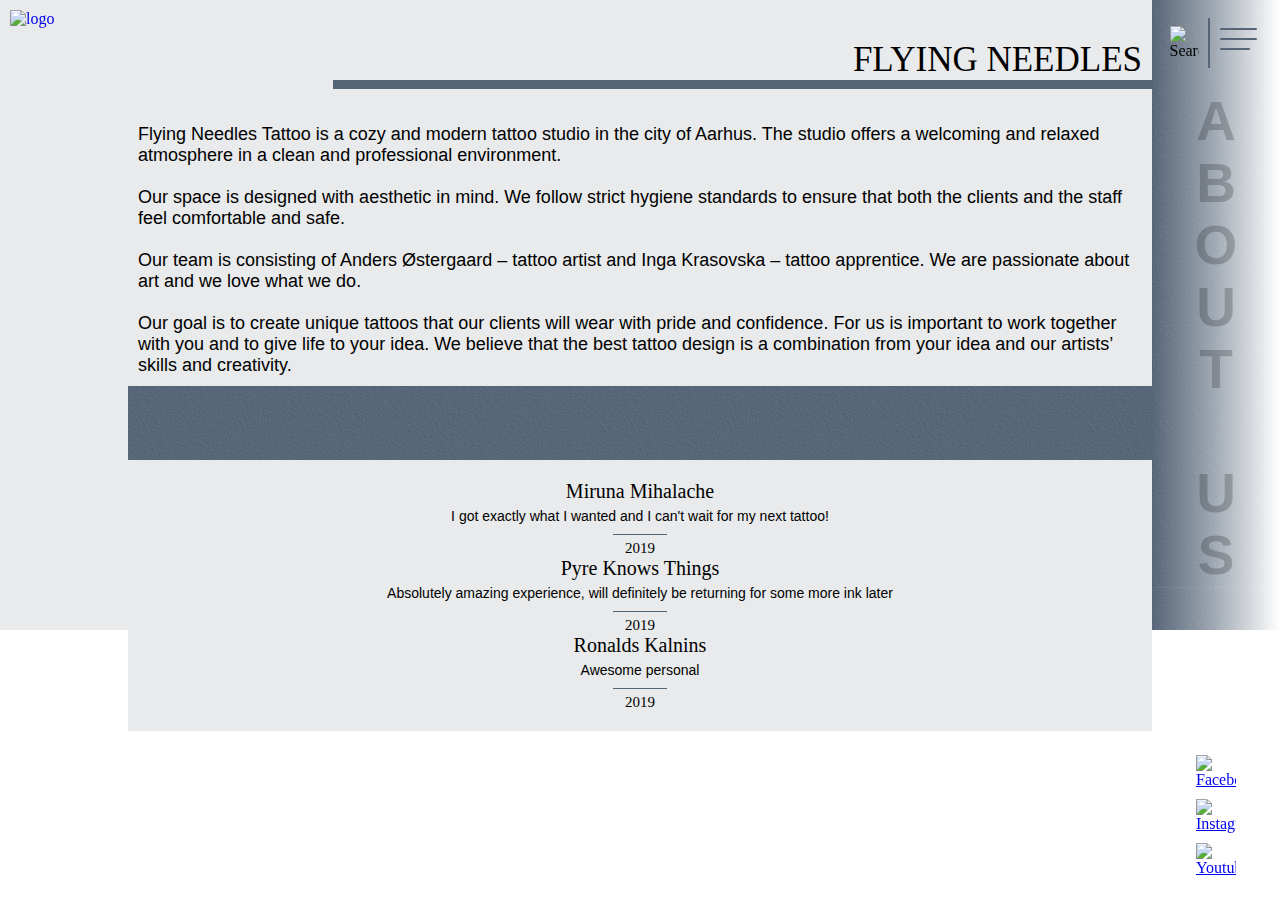
==== subpages/aboutus.html @ 51f78c8b "hover effect for the menu added" ====
<!DOCTYPE html>
<html lang="en">

<head>
    <meta charset="utf-8">
    <title>Flying Needles Tattoo - tattoo salon in Aarhus</title>
    <meta name="description" content="WRITE A UNIQUE CONTENT DESCRIPTION">
    <meta name="viewport" content="width=device-width, initial-scale=1.0">
    <meta name="robots" content="noindex" />
    <link rel="stylesheet" href="https://use.typekit.net/lhq4rzb.css">
    <link rel="stylesheet" href="https://cdnjs.cloudflare.com/ajax/libs/font-awesome/4.7.0/css/font-awesome.min.css">
    <link rel="stylesheet" href="../css/basic.css">
    <link rel="stylesheet" href="../css/aboutus.css">
    <link rel="stylesheet" type="text/css" href="//cdn.jsdelivr.net/npm/slick-carousel@1.8.1/slick/slick.css" />
    <script type="text/javascript" src="//code.jquery.com/jquery-migrate-1.2.1.min.js"></script>
    <script type="text/javascript" src="//code.jquery.com/jquery-1.11.0.min.js"></script>
    <script type="text/javascript" src="../js/slick.min.js"></script>
    <script type="text/javascript" src="../js/js.js"></script>
</head>

<body>

    <header class="header">
        <div class="logo_div"><a href="../index.html"><img src="../images/logoSub-09.png" alt="logo" class=logo_sub></a></div>
        <div class="navigation_bar">

                    <div class="search-box">
                <input class="textbox" type="text" name="search" />
                <img src="../images/search-09.png" alt="SearchIcon" class="search_icon" />
            </div>





            <nav>
                <div id="menu">
                    <input type="checkbox" id="openMenu">
                    <span></span>
                    <span></span>
                    <span class="third_span"></span>
                    <ul id="navmenu">
                        <button type="button" id="menuClose">&#x2715;</button>
                        <li><a href="../subpages/aboutus.html" class="navlink1">ABOUT US</a></li>
                        <li><a href="../subpages/artists.html" class="navlink2">ARTISTS</a></li>
                        <li><a href="../subpages/procedures.html" class="navlink3">PROCEDURES</a></li>
                        <li><a href="../subpages/prices.html" class="navlink4">PRICES/BOOK</a></li>
                        <li><a href="../subpages/merchandise.html" class="navlink5">MERCHANDISE</a></li>
                        <li><a href="../subpages/contact.html" class="navlink6">CONTACTS</a></li>
                    </ul>
                </div>
            </nav>
        </div>
    </header>

    <main>
       <div class="main_content">






        <section class="about_us">
            <h1 class="aboutus_header">FLYING NEEDLES</h1>
            <p class="aboutus_text">Flying Needles Tattoo is a cozy and modern tattoo studio in the city of Aarhus. The studio offers a welcoming and relaxed atmosphere in a clean and professional environment.<br><br> Our space is designed with aesthetic in mind. We follow strict hygiene standards to ensure that both the clients and the staff feel comfortable and safe. <br><br>

                Our team is consisting of Anders Østergaard – tattoo artist and Inga Krasovska – tattoo apprentice. We are passionate about art and we love what we do. <br><br>Our goal is to create unique tattoos that our clients will wear with pride and confidence. For us is important to work together with you and to give life to your idea. We believe that the best tattoo design is a combination from your idea and our artists’ skills and creativity.</p>
        </section>

        <div class="gallery_section">
            <div class="gallery">
                <img src="../images/Aboutus/front-shop-square.png" alt="" class="image">
                <img src="../images/Aboutus/anders.png" alt="" class="image">
                <img src="../images/Aboutus/desk.png" alt="" class="image">
                <img src="../images/Aboutus/inside2.png" alt="" class="image">
                <img src="../images/Aboutus/guns.png" alt="" class="image">
                <img src="../images/Aboutus/inside.png" alt="" class="image">
                <img src="../images/Aboutus/frame.png" alt="" class="image">
                <img src="../images/Aboutus/inside3.png" alt="" class="image">
                <img src="../images/Aboutus/intern.png" alt="" class="image">
                <img src="../images/Aboutus/items.png" alt="" class="image">
                <img src="../images/Aboutus/poster.png" alt="" class="image">
                <img src="../images/Aboutus/prepare.png" alt="" class="image">
                <img src="../images/Aboutus/proced.png" alt="" class="image">
                <img src="../images/Aboutus/reflect.png" alt="" class="image">
                <img src="../images/Aboutus/wall.png" alt="" class="image">
            </div>
        </div>

        <section class="feedback_section">
            <div class="feedback_container">
                <div>
                    <h1 class="feedback_header">Miruna Mihalache</h1>
                    <p class="feedback">I got exactly what I wanted and I can't wait for my next tattoo!</p>
                    <p1 class="feedback_date">2019</p1>
                </div>
                <div>
                    <h1 class="feedback_header">Pyre Knows Things</h1>
                    <p class="feedback">Absolutely amazing experience, will definitely be returning for some more ink later</p>
                    <p1 class="feedback_date">2019</p1>
                </div>
                <div>
                    <h1 class="feedback_header">Ronalds Kalnins</h1>
                    <p class="feedback">Awesome personal</p>
                    <p1 class="feedback_date">2019</p1>
                </div>
            </div>
        </section>


</div>





<div class="side_footer">

           <h class="breadcrumb">ABOUT US</h>
           <div class="SoMe_div_side">
            <a href="https://www.facebook.com/Flyingneedlestattoo/?fref=tsl"><img src="../images/facebook.png" alt="FacebookIcon" class=SoMe_side></a>
            <a href="https://www.instagram.com/aa_tattoo_flyingneedles_/"><img src="../images/instagram.png" alt="InstagramIcon" class=SoMe_side></a>
            <a href="https://www.youtube.com/channel/UCERSeRJLZCGp3_uAN7riaSg"><img src="../images/youtube.png" alt="YoutubeIcon" class=SoMe_side></a>
        </div>
        </div>

    </main>



    <footer class="footer">
        <div class="SoMe_div">
            <a href="https://www.facebook.com/Flyingneedlestattoo/?fref=tsl"><img src="../images/facebook.png" alt="FacebookIcon" class=SoMe></a>
            <a href="https://www.instagram.com/aa_tattoo_flyingneedles_/"><img src="../images/instagram.png" alt="InstagramIcon" class=SoMe></a>
            <a href="https://www.youtube.com/channel/UCERSeRJLZCGp3_uAN7riaSg"><img src="../images/youtube.png" alt="YoutubeIcon" class=SoMe></a>
        </div>

    </footer>



</body>



</html>
---- css/basic.css ----
*,
*:after,
*:before {
    margin: 0;
    padding: 0;
    border: 0;
    box-sizing: border-box;
}

body {
    width: 100%;
    background-image: url(../images/background-regular.png);
    background-size: contain;
    overflow: scroll;
}

.header {
    display: flex;
    flex-direction: row;
    align-items: center;
    justify-content: space-between;
    height: 40%;
    background-color: #E8EAEB;
}

.logo_sub {
    width: 45%;
    padding: 10px;
}

.navigation_bar {
    display: flex;
    flex-direction: row;
    align-items: center;
}

.search_icon {
    width: 44px;
    border-right: 2px solid #556476;
    padding: 8px 10px;
}

.search-box {
     width: 44px;
     display: flex;
     justify-content: flex-end;
     cursor: pointer;

 }


 .textbox {
     width: 0px;
     padding: 0;
     transition: 0.6s;
 }


 .search-box:hover > .textbox,
 .textbox:focus {
     width: 180px;
     padding-left: 10px;
     border: 1px solid #556476;
     background-color: #E8EAEB;
 }




/* this is the burger menu */

#menu input {
    display: block;
    width: 40px;
    height: 32px;
    position: absolute;
    cursor: pointer;
    opacity: 0;
    z-index: 1;
}

#menu span {
    display: block;
    width: 33px;
    height: 2px;
    margin-top: 5px;
    margin-bottom: 5px;
    margin-right: 10px;
    margin-left: 10px;
    position: relative;
    background: #556476;
    border-radius: 3px;
    z-index: 1;
    transform-origin: 4px 0px;
    transition: transform 0.5s cubic-bezier(0.77, 0.2, 0.05, 1.0),
        background 0.5s cubic-bezier(0.77, 0.2, 0.05, 1.0),
        opacity 0.55s ease;
}


#menu span:nth-last-child(2) {
    width: 45%;
}


#menuClose {
    background-color: transparent;
    color: #E8EAEB;
    font-size: 7vw;
    position: absolute;
    top: 10px;
    right: 20px;
    cursor: pointer;
}

#navmenu {
    position: absolute;
    position: fixed;
    z-index: 3000;
    top: 0;
    left: 0;
    width: 100%;
    height: 100%;
    background-image: url(../images/background-regular.png);
    text-align: center;
    overflow: scroll;
    display: flex;
    flex-direction: column;
    align-items: center;
    justify-content: center;
}

li {
    list-style: none;
}

.navlink1 {
    font-family: azo-sans-web, sans-serif;
    font-style: normal;
    font-weight: 900;
    color: transparent;
    -webkit-text-stroke-width: 1px;
    -webkit-text-stroke-color: white;
    font-size: 13vw;
    text-decoration: none;

}

.navlink2 {
    font-family: azo-sans-web, sans-serif;
    font-style: normal;
    font-weight: 900;
    color: white;
    font-size: 16vw;
    text-decoration: none;
    line-height: 1;
}

.navlink3 {
    font-family: azo-sans-web, sans-serif;
    font-style: normal;
    font-weight: 900;
    color: white;
    font-size: 10.3vw;
    text-decoration: none;
    line-height: 1.7;
}

.navlink4 {
    font-family: azo-sans-web, sans-serif;
    font-style: normal;
    font-weight: 900;
    color: white;
    font-size: 10vw;
    text-decoration: none;
    line-height: 1.2;
}

.navlink5 {
    font-family: azo-sans-web, sans-serif;
    font-style: normal;
    font-weight: 900;
    color: transparent;
    -webkit-text-stroke-width: 1.3px;
    -webkit-text-stroke-color: white;
    font-size: 9.2vw;
    text-decoration: none;
    background-image: url(../images/menuOpacity-01.png);
    padding: 0 4px;
    line-height: 1.7;
}

.navlink6 {
    font-family: azo-sans-web, sans-serif;
    font-style: normal;
    font-weight: 900;
    color: white;
    font-size: 12.5vw;
    text-decoration: none;
    line-height: 1.3;
}

/* footer */

.footer {
    background: linear-gradient(0deg, rgba(255, 255, 255, 0.926781631097561) 0%, rgba(255, 255, 255, 0) 72%);
    height: 120px;
    width: 100%;
}

.SoMe_div {
    height: 120px;
    display: flex;
    flex-direction: row;
    align-items: center;
    justify-content: center;
}

.SoMe {
    width: 55px;
    margin: 7px;
}

.side_footer {
    display: none;
}







/* meadia querries for basic css */


@media only screen and (min-width: 768px) {


    main {
        background-color: #E8EAEB;
    }

    .logo_sub {
    width: 10%;
        position: fixed;
    }

    .logo_div {
        width: 90%;
        position: relative;
        top: 0;
        left: 0;
    }



    .navigation_bar {
        width: 10%;
        position: relative;
        position: fixed;
        right: 0;
        top: 0;
        bottom: 0;
        background: linear-gradient(270deg, rgba(255,255,255,1) 0%, rgba(255,255,255,0.4237328506097561) 53%, rgba(255,255,255,0) 100%);
        height: 100%;
        align-items: flex-start;
        justify-content: center;
    }

    .search_icon {
    width: 5vw;
        max-width: 50px;
        padding-right: 0.7vw;
        margin-top: 18px;
        padding:
}

    .textbox {
        margin-top: 18px;

     background-color: #556476;
    }


    .search-box:hover > .textbox,
 .textbox:focus {
     background-color: #2D2D2D;
     opacity: 0.5;
     height: 44px;
     position: relative;
     z-index: 100;
 }


    #menu {
        margin-top: 28px;

    }


    #menu span {
    width: 37px;
    height: 2px;
        margin-bottom: 8px;
        color: #E8EAEB;
}

    #menu span:nth-last-child(2) {
    width: 30px;
}


    #menu input {
        display: block;
        width: 85px;
        height: 32px;
        position: absolute;
        cursor: pointer;
        opacity: 0;
        z-index: 1;

    }


    /* making a side footer and breadcrumb */

    .footer {
        display: none;
    }

    .side_footer {
        width: 10%;
        display: flex;
        flex-direction: column;
        justify-content: center;
        align-items: center;
        background-image: url(../images/back_breadcrumb-01.png);
         background-size: contain;
    }



    main {
        display: flex;
        flex-direction: row;
        justify-content: space-between;


    }


    .main_content {

width: 80%;
        margin-left: 10%;
        background-image: url(../images/background-regularWeb.png);
        background-size: contain;
        background-repeat: repeat;
    }

    .breadcrumb {
        position: fixed;
        top: 10%;
        writing-mode: vertical-rl;
        text-orientation: mixed;
        writing-mode: vertical-rl;
        text-orientation: upright;
        font-family: azo-sans-web, sans-serif;
        font-style: normal;
        font-weight: 900;
        font-size: 4.5vw;
        opacity: 0.2;
    }

    .SoMe_div_side {
        position: fixed;
        bottom: 2%;
        display: flex;
        align-items: center;
        justify-content: center;
        flex-direction: column;
    }

    .SoMe_side {
        width: 6vw;
        max-width: 50px;
        padding: 5px;
    }


    /* media queries for burger menu */

    .navlink1 {
    font-size: 6vw;
        line-height: 1.2;


}

.navlink2 {
    font-size: 7.5vw;

}

.navlink3 {
    font-size: 4.8vw;
    line-height: 1.2;
}

.navlink4 {
    font-size: 4.6vw;
}

.navlink5 {
    -webkit-text-stroke-width:1.6px;
    font-size: 4.35vw;

}

.navlink6 {
    font-size: 5.9vw;
    line-height: 1.2;
}

    #menuClose {
    font-size: 4vw;
}




}


/* media querries just for SoMe Icons to be responsive flex-box */

@media only screen and (min-width: 1400px) {
    .SoMe_div_side {
        flex-direction: row;
    }
}
---- css/aboutus.css ----
.search-box {
       width: 44px;
        display: flex;
        justify-content: flex-end;
        cursor: pointer;

    }


    .textbox {
        width: 0px;
        padding: 0;
        transition: 0.6s;
        background-color: transparent;


    }


    .search-box:hover > .textbox,
    .textbox:focus {
        width: 180px;
        padding-left: 10px;
         border: 1px solid #556476;
    }



.about_us {
    margin: 0;
    background-color: #E8EAEB;
}

.aboutus_header {
    font-family: ff-meta-correspondence-web-p,ans-serif;
    font-weight: 400;
    font-style: normal;
    font-size: 35px;
    text-align: end;
    padding: 40px 10px 0;
    margin-left: 20%;
    margin-bottom: 25px;
    border-bottom: 9px solid #556476;

}

.aboutus_text {
    padding: 10px;
    font-family: azo-sans-web, sans-serif;
    font-style: normal;
    font-weight: 400;
    font-size: 18px;
}


/*this is the photo gallery */

.gallery_section {
    margin: auto;
}

.gallery {
    width: 85%;
    margin: 28px auto;
}

.image {
    width: 200px;
}

/* arrows */

.slick-prev {
    position: absolute;
    top: 35%;
    left: -7%;
}

.slick-next {
    position: absolute;
    top: 35%;
    right: -7%;
}

.slick-prev,
.slick-next {
    width: 20px;
    height: 40px;
    cursor: pointer;
    outline: none;
    background: transparent;
}


.slick-prev:before,
.slick-next:before {
    font-family: 'lato light';
    font-size: 60px;
    line-height: ;
    color: white;
}

.slick-prev:before {
    content: '‹';
}


.slick-next:before {
    content: '›';
}


/* feedback section starts */

.feedback_section {
    background-color: #E8EAEB;
    height: 170px;
}

.feedback_container {
    text-align: center;
    padding: 20px 10px;
    background-color: #E8EAEB;
}

.feedback_header {
    font-family: ff-meta-correspondence-web-p,ans-serif;
    font-weight: 400;
    font-style: normal;
    font-size: 20px;
    padding-bottom: 5px;
}

.feedback {
    font-family: azo-sans-web, sans-serif;
    font-style: normal;
    font-weight: 400;
    font-size: 14px;
    padding-bottom: 15px;
}

.feedback_date {
    font-family: ff-meta-correspondence-web-p,ans-serif;
    font-weight: 400;
    font-style: normal;
    font-size: 15px;
    border-top: solid 1px #556476;
    padding: 5px 12px 0 12px;
}


/* Dots */

.slick-dotted.slick-slider {
    padding-bottom: 5px;
}

.slick-dots {
    width: 100%;
    margin: 15px auto 0;
    list-style: none;
    text-align: center;
}

.slick-dots li {
    position: relative;
    display: inline-block;
    width: 30px;
    height: 20px;
    margin: 0 5px;
    padding: 0;
    cursor: pointer;
}

.slick-dots li button {
    line-height: 0;
    display: block;
    width: 20px;
    height: 20px;
    padding: 22px;
    cursor: pointer;
    color: transparent;
    border: 0;
    outline: none;
    background: transparent;
}

.slick-dots li button:before {
    font-family: 'slick';
    font-size: 50px;
    line-height: 20px;
    position: absolute;
    top: 0;
    left: 0;
    width: 20px;
    height: 20px;
    content: '•';
    text-align: center;
    color: #556476;
    opacity: 0.70;
}

.slick-dots li.slick-active button:before {
    color: #556476;
    font-size: 70px;
    opacity: 1;
}

.breadcrumb {
    font-size: 55px;
}
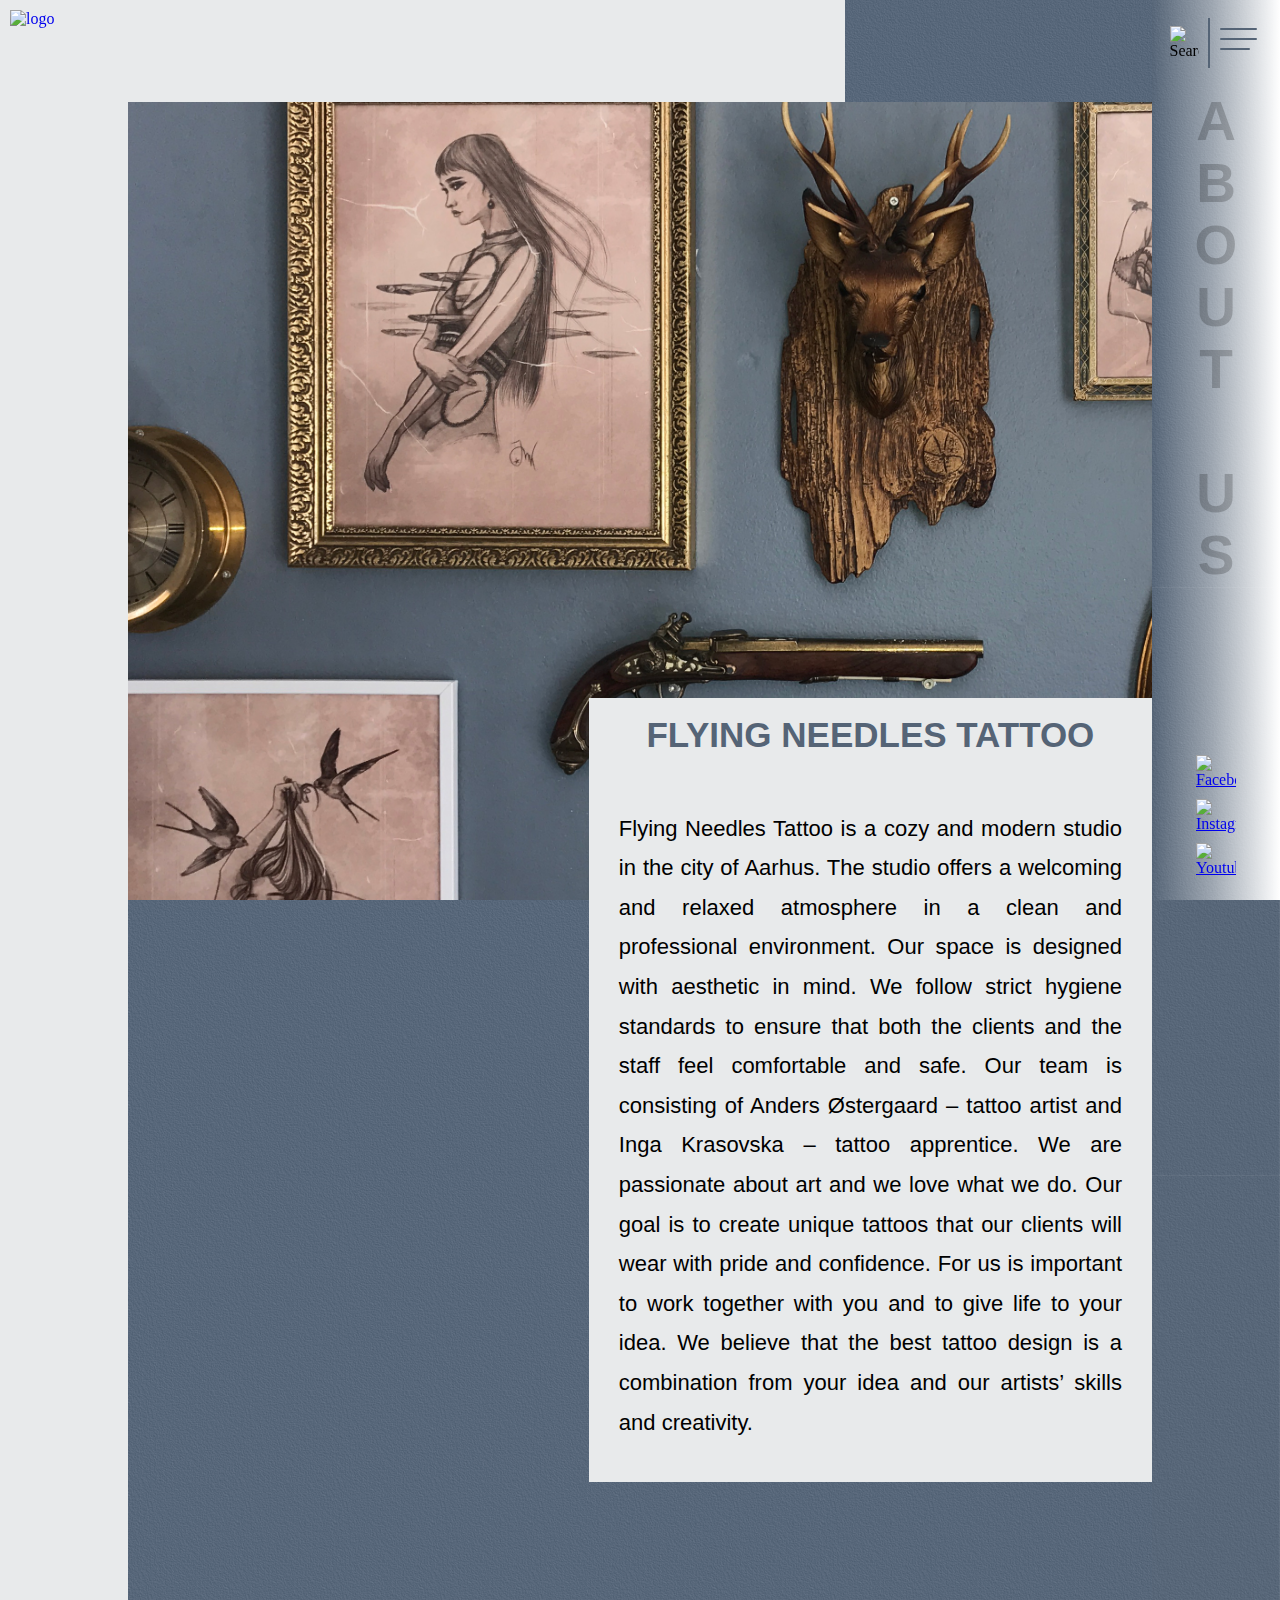
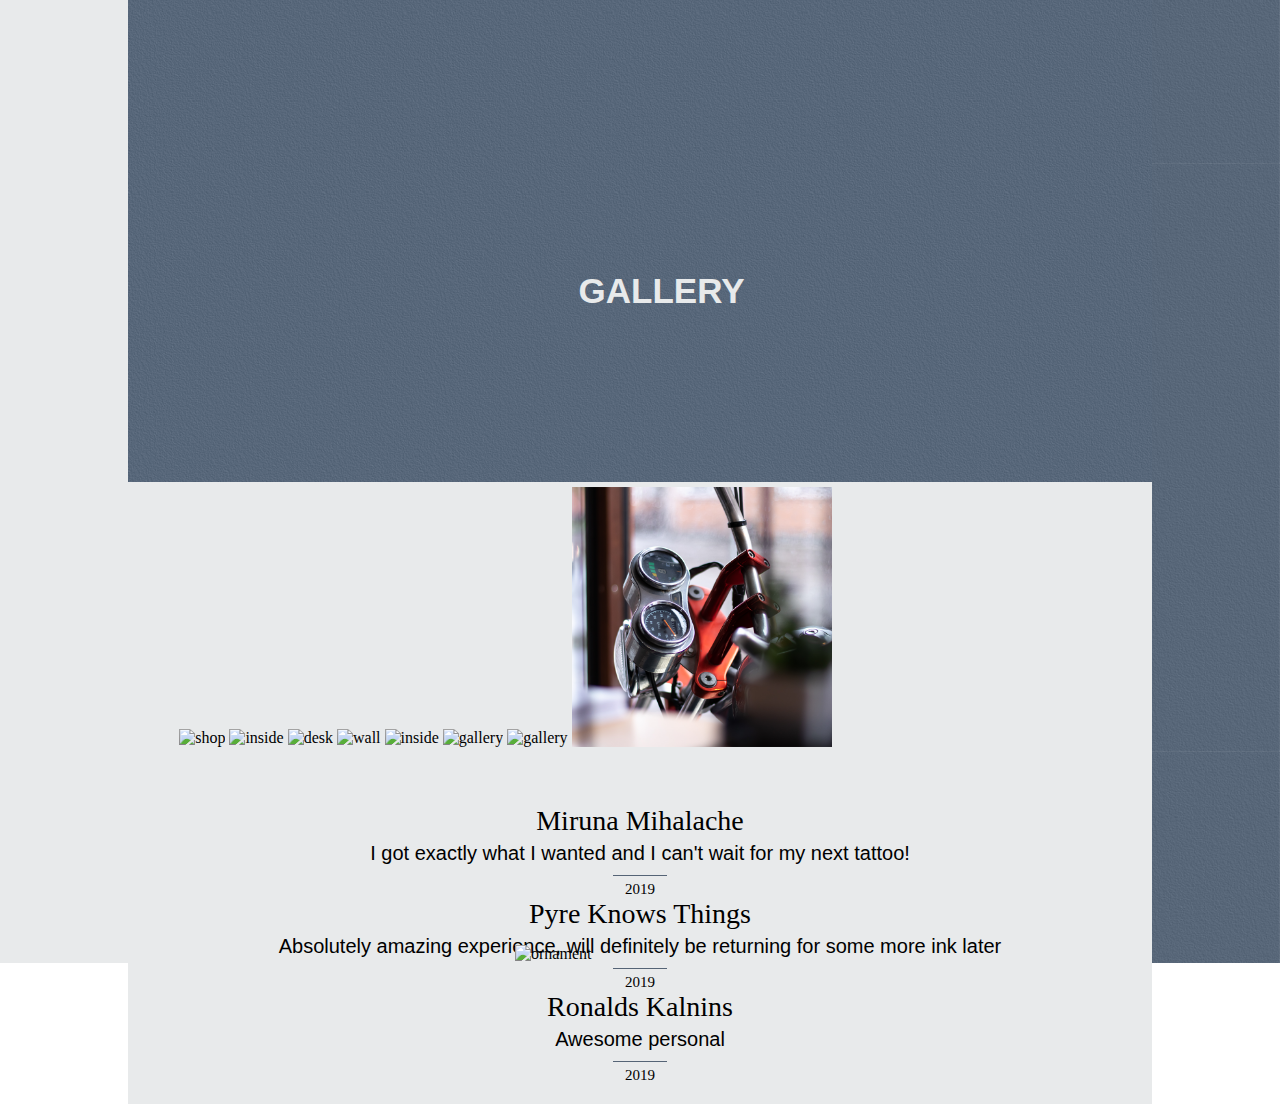
==== commit 0a36dbd4: "about us desktop-done" ====
--- a/subpages/aboutus.html
+++ b/subpages/aboutus.html
@@ -24,7 +24,7 @@
         <div class="logo_div"><a href="../index.html"><img src="../images/logoSub-09.png" alt="logo" class=logo_sub></a></div>
         <div class="navigation_bar">
 
-                    <div class="search-box">
+            <div class="search-box">
                 <input class="textbox" type="text" name="search" />
                 <img src="../images/search-09.png" alt="SearchIcon" class="search_icon" />
             </div>
@@ -42,8 +42,8 @@
                     <ul id="navmenu">
                         <button type="button" id="menuClose">&#x2715;</button>
                         <li><a href="../subpages/aboutus.html" class="navlink1">ABOUT US</a></li>
-                        <li><a href="../subpages/artists.html" class="navlink2">ARTISTS</a></li>
-                        <li><a href="../subpages/procedures.html" class="navlink3">PROCEDURES</a></li>
+                        <li id="subLink"><a href="#" class="navlink2">ARTISTS</a><a href="../subpages/artists.html#anders_section" id="linkAnders">ANDERS</a><a href="../subpages/artists.html#inga_section" id="linkInga">INGA</a></li>
+                        <li id="subLink2"><a href="#" class="navlink3">PROCEDURES</a><a href="../subpages/procedures.html#prepare_section" id="linkPrepare">HOW TO PREPARE</a><a href="../subpages/procedures.html#hygiene_section" id="linkHygiene">HYGIENE</a><a href="../subpages/procedures.html#aftercare_section" id="linkAftercare">AFTERCARE</a><a href="../subpages/procedures.html#products_section" id="linkProducts">PRODUCTS WE USE</a></li>
                         <li><a href="../subpages/prices.html" class="navlink4">PRICES/BOOK</a></li>
                         <li><a href="../subpages/merchandise.html" class="navlink5">MERCHANDISE</a></li>
                         <li><a href="../subpages/contact.html" class="navlink6">CONTACTS</a></li>
@@ -54,75 +54,147 @@
     </header>
 
     <main>
-       <div class="main_content">
-
-
-
-
-
-
-        <section class="about_us">
-            <h1 class="aboutus_header">FLYING NEEDLES</h1>
-            <p class="aboutus_text">Flying Needles Tattoo is a cozy and modern tattoo studio in the city of Aarhus. The studio offers a welcoming and relaxed atmosphere in a clean and professional environment.<br><br> Our space is designed with aesthetic in mind. We follow strict hygiene standards to ensure that both the clients and the staff feel comfortable and safe. <br><br>
-
-                Our team is consisting of Anders Østergaard – tattoo artist and Inga Krasovska – tattoo apprentice. We are passionate about art and we love what we do. <br><br>Our goal is to create unique tattoos that our clients will wear with pride and confidence. For us is important to work together with you and to give life to your idea. We believe that the best tattoo design is a combination from your idea and our artists’ skills and creativity.</p>
-        </section>
-
-        <div class="gallery_section">
-            <div class="gallery">
-                <img src="../images/Aboutus/front-shop-square.png" alt="" class="image">
-                <img src="../images/Aboutus/anders.png" alt="" class="image">
-                <img src="../images/Aboutus/desk.png" alt="" class="image">
-                <img src="../images/Aboutus/inside2.png" alt="" class="image">
-                <img src="../images/Aboutus/guns.png" alt="" class="image">
-                <img src="../images/Aboutus/inside.png" alt="" class="image">
-                <img src="../images/Aboutus/frame.png" alt="" class="image">
-                <img src="../images/Aboutus/inside3.png" alt="" class="image">
-                <img src="../images/Aboutus/intern.png" alt="" class="image">
-                <img src="../images/Aboutus/items.png" alt="" class="image">
-                <img src="../images/Aboutus/poster.png" alt="" class="image">
-                <img src="../images/Aboutus/prepare.png" alt="" class="image">
-                <img src="../images/Aboutus/proced.png" alt="" class="image">
-                <img src="../images/Aboutus/reflect.png" alt="" class="image">
-                <img src="../images/Aboutus/wall.png" alt="" class="image">
-            </div>
-        </div>
-
-        <section class="feedback_section">
-            <div class="feedback_container">
-                <div>
-                    <h1 class="feedback_header">Miruna Mihalache</h1>
-                    <p class="feedback">I got exactly what I wanted and I can't wait for my next tattoo!</p>
-                    <p1 class="feedback_date">2019</p1>
-                </div>
-                <div>
-                    <h1 class="feedback_header">Pyre Knows Things</h1>
-                    <p class="feedback">Absolutely amazing experience, will definitely be returning for some more ink later</p>
-                    <p1 class="feedback_date">2019</p1>
-                </div>
-                <div>
-                    <h1 class="feedback_header">Ronalds Kalnins</h1>
-                    <p class="feedback">Awesome personal</p>
-                    <p1 class="feedback_date">2019</p1>
-                </div>
-            </div>
-        </section>
-
-
-</div>
-
-
-
-
-
-<div class="side_footer">
-
-           <h class="breadcrumb">ABOUT US</h>
-           <div class="SoMe_div_side">
-            <a href="https://www.facebook.com/Flyingneedlestattoo/?fref=tsl"><img src="../images/facebook.png" alt="FacebookIcon" class=SoMe_side></a>
-            <a href="https://www.instagram.com/aa_tattoo_flyingneedles_/"><img src="../images/instagram.png" alt="InstagramIcon" class=SoMe_side></a>
-            <a href="https://www.youtube.com/channel/UCERSeRJLZCGp3_uAN7riaSg"><img src="../images/youtube.png" alt="YoutubeIcon" class=SoMe_side></a>
-        </div>
+        <div class="main_content">
+
+
+            <section id="aboutus-desktop">
+                <div class="about_white_box"></div>
+                <div class="images-desktop photo1">
+
+
+                </div>
+
+                <section class="content1">
+
+                    <h1 class="parallax-header fnt-title">FLYING NEEDLES TATTOO</h1><br>
+                    <p class="parallax-header">Flying Needles Tattoo is a cozy and modern studio in the city of Aarhus. The studio offers a welcoming and relaxed atmosphere in a clean and professional environment. Our space is designed with aesthetic in mind. We follow strict hygiene standards to ensure that both the clients and the staff feel comfortable and safe. Our team is consisting of Anders Østergaard – tattoo artist and Inga Krasovska – tattoo apprentice. We are passionate about art and we love what we do. Our goal is to create unique tattoos that our clients will wear with pride and confidence. For us is important to work together with you and to give life to your idea. We believe that the best tattoo design is a combination from your idea and our artists’ skills and creativity.</p>
+
+                </section>
+
+                <div class="images-desktop photo2">
+
+                    <h1 class="galerry-title">GALLERY</h1>
+                </div>
+
+                <div class="container-all">
+                    <div class="image-container">
+                        <img src="../images/Aboutus/front-shop-square.png" class="gallery-about" alt="shop">
+                    </div>
+                    <div class="image-container">
+                        <img src="../images/Aboutus/inside.png" class="gallery-about" alt="inside">
+                    </div>
+                    <div class="image-container">
+                        <img src="../images/Aboutus/desk.png" class="gallery-about" alt="desk">
+                    </div>
+                    <div class="image-container">
+                        <img src="../images/Aboutus/wall.png" class="gallery-about" alt="wall">
+                    </div>
+                    <div class="image-container">
+                        <img src="../images/Aboutus/items.png" class="gallery-about" alt="inside">
+                    </div>
+                    <div class="image-container">
+                        <img src="../images/Aboutus/inside3.png" class="gallery-about" alt="gallery">
+                    </div>
+                    <div class="image-container">
+                        <img src="../images/Aboutus/inside2.png" class="gallery-about" alt="gallery">
+                    </div>
+                    <div class="image-container">
+                        <img src="../images/motor-square.png" class="gallery-about" alt="gallery">
+                    </div>
+                </div>
+            </section>
+
+            <div class="feedback-desktop">
+                <section class="feedback_section">
+                    <div class="feedback_container">
+                        <div>
+                            <h1 class="feedback_header">Miruna Mihalache</h1>
+                            <p class="feedback">I got exactly what I wanted and I can't wait for my next tattoo!</p>
+                            <p1 class="feedback_date">2019</p1>
+                        </div>
+                        <div>
+                            <h1 class="feedback_header">Pyre Knows Things</h1>
+                            <p class="feedback">Absolutely amazing experience, will definitely be returning for some more ink later</p>
+                            <p1 class="feedback_date">2019</p1>
+                        </div>
+                        <div>
+                            <h1 class="feedback_header">Ronalds Kalnins</h1>
+                            <p class="feedback">Awesome personal</p>
+                            <p1 class="feedback_date">2019</p1>
+                        </div>
+                    </div>
+                </section>
+                <div class="ornament-feedback">
+                    <img src="../images/ornament3.png" class="ornament3" alt="ornament">
+                </div>
+            </div>
+
+            <div class="aboutus-mobile">
+                <section class="about_us">
+                    <h1 class="aboutus_header">FLYING NEEDLES</h1>
+                    <p class="aboutus_text">Flying Needles Tattoo is a cozy and modern tattoo studio in the city of Aarhus. The studio offers a welcoming and relaxed atmosphere in a clean and professional environment.<br><br> Our space is designed with aesthetic in mind. We follow strict hygiene standards to ensure that both the clients and the staff feel comfortable and safe. <br><br>
+
+                        Our team is consisting of Anders Østergaard – tattoo artist and Inga Krasovska – tattoo apprentice. We are passionate about art and we love what we do. <br><br>Our goal is to create unique tattoos that our clients will wear with pride and confidence. For us is important to work together with you and to give life to your idea. We believe that the best tattoo design is a combination from your idea and our artists’ skills and creativity.</p>
+                </section>
+            </div>
+            <div class="gallery-mobile">
+                <div class="gallery_section">
+                    <div class="gallery">
+                        <img src="../images/Aboutus/front-shop-square.png" alt="" class="image">
+                        <img src="../images/Aboutus/anders.png" alt="" class="image">
+                        <img src="../images/Aboutus/desk.png" alt="" class="image">
+                        <img src="../images/Aboutus/inside2.png" alt="" class="image">
+                        <img src="../images/Aboutus/guns.png" alt="" class="image">
+                        <img src="../images/Aboutus/inside.png" alt="" class="image">
+                        <img src="../images/Aboutus/frame.png" alt="" class="image">
+                        <img src="../images/Aboutus/inside3.png" alt="" class="image">
+                        <img src="../images/Aboutus/intern.png" alt="" class="image">
+                        <img src="../images/Aboutus/items.png" alt="" class="image">
+                        <img src="../images/Aboutus/poster.png" alt="" class="image">
+                        <img src="../images/Aboutus/prepare.png" alt="" class="image">
+                        <img src="../images/Aboutus/proced.png" alt="" class="image">
+                        <img src="../images/Aboutus/reflect.png" alt="" class="image">
+                        <img src="../images/Aboutus/wall.png" alt="" class="image">
+                    </div>
+                </div>
+            </div>
+
+            <div class="feedback-mobile">
+                <section class="feedback_section">
+                    <div class="feedback_container">
+                        <div>
+                            <h1 class="feedback_header">Miruna Mihalache</h1>
+                            <p class="feedback">I got exactly what I wanted and I can't wait for my next tattoo!</p>
+                            <p1 class="feedback_date">2019</p1>
+                        </div>
+                        <div>
+                            <h1 class="feedback_header">Pyre Knows Things</h1>
+                            <p class="feedback">Absolutely amazing experience, will definitely be returning for some more ink later</p>
+                            <p1 class="feedback_date">2019</p1>
+                        </div>
+                        <div>
+                            <h1 class="feedback_header">Ronalds Kalnins</h1>
+                            <p class="feedback">Awesome personal</p>
+                            <p1 class="feedback_date">2019</p1>
+                        </div>
+                    </div>
+                </section>
+            </div>
+        </div>
+
+
+
+
+
+
+        <div class="side_footer">
+
+            <h class="breadcrumb">ABOUT US</h>
+            <div class="SoMe_div_side">
+                <a href="https://www.facebook.com/Flyingneedlestattoo/?fref=tsl"><img src="../images/facebook.png" alt="FacebookIcon" class=SoMe_side></a>
+                <a href="https://www.instagram.com/aa_tattoo_flyingneedles_/"><img src="../images/instagram.png" alt="InstagramIcon" class=SoMe_side></a>
+                <a href="https://www.youtube.com/channel/UCERSeRJLZCGp3_uAN7riaSg"><img src="../images/youtube.png" alt="YoutubeIcon" class=SoMe_side></a>
+            </div>
         </div>
 
     </main>
@@ -140,8 +212,4 @@
 
 
 
-</body>
-
-
-
-</html>
+</body></html>
--- a/css/basic.css
+++ b/css/basic.css
@@ -5,6 +5,10 @@
     padding: 0;
     border: 0;
     box-sizing: border-box;
+}
+
+html {
+    scroll-behavior: smooth;
 }
 
 body {
@@ -135,6 +139,8 @@
 }
 
 .navlink1 {
+    display: block;
+    position: relative;
     font-family: azo-sans-web, sans-serif;
     font-style: normal;
     font-weight: 900;
@@ -146,6 +152,29 @@
 
 }
 
+.navlink1:before {
+  content: '';
+  display: block;
+  width: 0%;
+  height: 1px;
+  background: #fff;
+    position: absolute;
+    bottom: 50%;
+    left: -10%;
+    -webkit-transition: width 0.6s;
+    -moz-transition: width 0.6;
+    -o-transition: width 0.6;
+    transition: width 0.6;
+}
+
+.navlink1:Hover:before {
+    width: 120%;
+}
+
+.navlink1:hover {
+    opacity: 0.5;
+}
+
 .navlink2 {
     font-family: azo-sans-web, sans-serif;
     font-style: normal;
@@ -167,6 +196,8 @@
 }
 
 .navlink4 {
+    display: block;
+    position: relative;
     font-family: azo-sans-web, sans-serif;
     font-style: normal;
     font-weight: 900;
@@ -176,7 +207,33 @@
     line-height: 1.2;
 }
 
+.navlink4:before {
+  content: '';
+  display: block;
+  width: 0%;
+  height: 1px;
+  background: #fff;
+    position: absolute;
+    bottom: 50%;
+    left: -10%;
+    -webkit-transition: width 0.6s;
+    -moz-transition: width 0.6;
+    -o-transition: width 0.6;
+    transition: width 0.6;
+}
+
+.navlink4:Hover:before {
+    width: 120%;
+}
+
+.navlink4:hover {
+    opacity: 0.5;
+}
+
+
 .navlink5 {
+    display: block;
+    position: relative;
     font-family: azo-sans-web, sans-serif;
     font-style: normal;
     font-weight: 900;
@@ -190,7 +247,32 @@
     line-height: 1.7;
 }
 
+.navlink5:before {
+  content: '';
+  display: block;
+  width: 0%;
+  height: 1px;
+  background: #fff;
+    position: absolute;
+    bottom: 50%;
+    left: -10%;
+    -webkit-transition: width 0.6s;
+    -moz-transition: width 0.6;
+    -o-transition: width 0.6;
+    transition: width 0.6;
+}
+
+.navlink5:Hover:before {
+    width: 120%;
+}
+
+.navlink5:hover {
+    opacity: 0.5;
+}
+
 .navlink6 {
+    display: block;
+    position: relative;
     font-family: azo-sans-web, sans-serif;
     font-style: normal;
     font-weight: 900;
@@ -199,6 +281,257 @@
     text-decoration: none;
     line-height: 1.3;
 }
+
+.navlink6:before {
+  content: '';
+  display: block;
+  width: 0%;
+  height: 1px;
+  background: #fff;
+    position: absolute;
+    bottom: 50%;
+    left: -10%;
+    -webkit-transition: width 0.6s;
+    -moz-transition: width 0.6;
+    -o-transition: width 0.6;
+    transition: width 0.6;
+}
+
+.navlink6:Hover:before {
+    width: 120%;
+}
+
+.navlink6:hover {
+    opacity: 0.5;
+}
+
+
+
+
+
+#linkAnders {
+    display: inline-block;
+    font-family: ff-meta-correspondence-web-p,ans-serif;
+    font-weight: 400;
+    font-style: normal;
+    color: white;
+    font-size: 1.5vw;
+    text-decoration: none;
+    line-height: 5;
+    margin-right: 40px;
+    position: relative;
+}
+
+#linkAnders:before {
+  content: '';
+  display: block;
+  width: 0%;
+  height: 1px;
+  background: #fff;
+    position: absolute;
+    bottom: 50%;
+    left: -10%;
+    -webkit-transition: width 0.6s;
+    -moz-transition: width 0.6s;
+    -o-transition: width 0.6s;
+    transition: width 0.6s;
+}
+
+#linkAnders:Hover:before {
+    width: 120%;
+}
+
+#linkAnders:hover {
+    opacity: 0.8;
+}
+
+
+
+
+#linkInga {
+   display: inline-block;
+    position: relative;
+    font-family: ff-meta-correspondence-web-p,ans-serif;
+    font-weight: 400;
+    font-style: normal;
+    color: white;
+    font-size: 1.5vw;
+    text-decoration: none;
+    line-height: 5;
+   margin-left: 40px;
+}
+
+#linkInga:before {
+  content: '';
+  display: block;
+  width: 0%;
+  height: 1px;
+  background: #fff;
+    position: absolute;
+    bottom: 50%;
+    left: -10%;
+    -webkit-transition: width 0.6s;
+    -moz-transition: width 0.6;
+    -o-transition: width 0.6;
+    transition: width 0.6;
+}
+
+#linkInga:Hover:before {
+    width: 120%;
+}
+
+#linkInga:hover {
+    opacity: 0.8;
+}
+
+#linkPrepare {
+    display: inline-block;
+    position: relative;
+    font-family: ff-meta-correspondence-web-p,ans-serif;
+    font-weight: 400;
+    font-style: normal;
+    color: white;
+    font-size: 1.5vw;
+    text-decoration: none;
+    line-height: 3.9;
+}
+
+#linkPrepare:before {
+  content: '';
+  display: block;
+  width: 0%;
+  height: 1px;
+  background: #fff;
+    position: absolute;
+    bottom: 50%;
+    left: -10%;
+    -webkit-transition: width 0.6s;
+    -moz-transition: width 0.6;
+    -o-transition: width 0.6;
+    transition: width 0.6;
+}
+
+#linkPrepare:Hover:before {
+    width: 120%;
+}
+
+#linkPrepare:hover {
+    opacity: 0.8;
+}
+
+
+#linkHygiene {
+    display: inline-block;
+    position: relative;
+    font-family: ff-meta-correspondence-web-p,ans-serif;
+    font-weight: 400;
+    font-style: normal;
+    color: white;
+    font-size: 1.5vw;
+    text-decoration: none;
+    line-height: 3.9;
+    margin-left: 20px;
+}
+
+#linkHygiene:before {
+  content: '';
+  display: block;
+  width: 0%;
+  height: 1px;
+  background: #fff;
+    position: absolute;
+    bottom: 50%;
+    left: -10%;
+    -webkit-transition: width 0.6s;
+    -moz-transition: width 0.6;
+    -o-transition: width 0.6;
+    transition: width 0.6;
+}
+
+#linkHygiene:Hover:before {
+    width: 120%;
+}
+
+#linkHygiene:hover {
+    opacity: 0.8;
+}
+
+
+#linkAftercare {
+    display: inline-block;
+    position: relative;
+    font-family: ff-meta-correspondence-web-p,ans-serif;
+    font-weight: 400;
+    font-style: normal;
+    color: white;
+    font-size: 1.5vw;
+    text-decoration: none;
+    line-height: 3.9;
+    margin-left: 20px;
+}
+
+#linkAftercare:before {
+  content: '';
+  display: block;
+  width: 0%;
+  height: 1px;
+  background: #fff;
+    position: absolute;
+    bottom: 50%;
+    left: -10%;
+    -webkit-transition: width 0.6s;
+    -moz-transition: width 0.6;
+    -o-transition: width 0.6;
+    transition: width 0.6;
+}
+
+#linkAftercare:Hover:before {
+    width: 120%;
+}
+
+#linkAftercare:hover {
+    opacity: 0.8;
+}
+
+
+#linkProducts {
+    display: inline-block;
+    position: relative;
+    font-family: ff-meta-correspondence-web-p,ans-serif;
+    font-weight: 400;
+    font-style: normal;
+    color: white;
+    font-size: 1.5vw;
+    text-decoration: none;
+    line-height: 3.9;
+    margin-left: 20px;
+}
+
+#linkProducts:before {
+  content: '';
+  display: block;
+  width: 0%;
+  height: 1px;
+  background: #fff;
+    position: absolute;
+    bottom: 50%;
+    left: -10%;
+    -webkit-transition: width 0.6s;
+    -moz-transition: width 0.6;
+    -o-transition: width 0.6;
+    transition: width 0.6;
+}
+
+#linkProducts:Hover:before {
+    width: 120%;
+}
+
+#linkProducts:hover {
+    opacity: 0.8;
+}
+
+
+
 
 /* footer */
 
--- a/css/aboutus.css
+++ b/css/aboutus.css
@@ -1,5 +1,5 @@
     .search-box {
-       width: 44px;
+        width: 44px;
         display: flex;
         justify-content: flex-end;
         cursor: pointer;
@@ -21,191 +21,421 @@
     .textbox:focus {
         width: 180px;
         padding-left: 10px;
-         border: 1px solid #556476;
-    }
-
-
-
-.about_us {
-    margin: 0;
-    background-color: #E8EAEB;
-}
-
-.aboutus_header {
-    font-family: ff-meta-correspondence-web-p,ans-serif;
-    font-weight: 400;
-    font-style: normal;
-    font-size: 35px;
-    text-align: end;
-    padding: 40px 10px 0;
-    margin-left: 20%;
-    margin-bottom: 25px;
-    border-bottom: 9px solid #556476;
-
-}
-
-.aboutus_text {
-    padding: 10px;
-    font-family: azo-sans-web, sans-serif;
-    font-style: normal;
-    font-weight: 400;
-    font-size: 18px;
-}
-
-
-/*this is the photo gallery */
-
-.gallery_section {
-    margin: auto;
-}
-
-.gallery {
-    width: 85%;
-    margin: 28px auto;
-}
-
-.image {
-    width: 200px;
-}
-
-/* arrows */
-
-.slick-prev {
-    position: absolute;
-    top: 35%;
-    left: -7%;
-}
-
-.slick-next {
-    position: absolute;
-    top: 35%;
-    right: -7%;
-}
-
-.slick-prev,
-.slick-next {
-    width: 20px;
-    height: 40px;
-    cursor: pointer;
-    outline: none;
-    background: transparent;
-}
-
-
-.slick-prev:before,
-.slick-next:before {
-    font-family: 'lato light';
-    font-size: 60px;
-    line-height: ;
-    color: white;
-}
-
-.slick-prev:before {
-    content: '‹';
-}
-
-
-.slick-next:before {
-    content: '›';
-}
-
-
-/* feedback section starts */
-
-.feedback_section {
-    background-color: #E8EAEB;
-    height: 170px;
-}
-
-.feedback_container {
-    text-align: center;
-    padding: 20px 10px;
-    background-color: #E8EAEB;
-}
-
-.feedback_header {
-    font-family: ff-meta-correspondence-web-p,ans-serif;
-    font-weight: 400;
-    font-style: normal;
-    font-size: 20px;
-    padding-bottom: 5px;
-}
-
-.feedback {
-    font-family: azo-sans-web, sans-serif;
-    font-style: normal;
-    font-weight: 400;
-    font-size: 14px;
-    padding-bottom: 15px;
-}
-
-.feedback_date {
-    font-family: ff-meta-correspondence-web-p,ans-serif;
-    font-weight: 400;
-    font-style: normal;
-    font-size: 15px;
-    border-top: solid 1px #556476;
-    padding: 5px 12px 0 12px;
-}
-
-
-/* Dots */
-
-.slick-dotted.slick-slider {
-    padding-bottom: 5px;
-}
-
-.slick-dots {
-    width: 100%;
-    margin: 15px auto 0;
-    list-style: none;
-    text-align: center;
-}
-
-.slick-dots li {
-    position: relative;
-    display: inline-block;
-    width: 30px;
-    height: 20px;
-    margin: 0 5px;
-    padding: 0;
-    cursor: pointer;
-}
-
-.slick-dots li button {
-    line-height: 0;
-    display: block;
-    width: 20px;
-    height: 20px;
-    padding: 22px;
-    cursor: pointer;
-    color: transparent;
-    border: 0;
-    outline: none;
-    background: transparent;
-}
-
-.slick-dots li button:before {
-    font-family: 'slick';
-    font-size: 50px;
-    line-height: 20px;
-    position: absolute;
-    top: 0;
-    left: 0;
-    width: 20px;
-    height: 20px;
-    content: '•';
-    text-align: center;
-    color: #556476;
-    opacity: 0.70;
-}
-
-.slick-dots li.slick-active button:before {
-    color: #556476;
-    font-size: 70px;
-    opacity: 1;
-}
-
-.breadcrumb {
-    font-size: 55px;
-}
+        border: 1px solid #556476;
+    }
+
+
+
+    .about_us {
+        margin: 0;
+        background-color: #E8EAEB;
+    }
+
+    .aboutus_header {
+        font-family: ff-meta-correspondence-web-p, ans-serif;
+        font-weight: 400;
+        font-style: normal;
+        font-size: 35px;
+        text-align: end;
+        padding: 40px 10px 0;
+        margin-left: 20%;
+        margin-bottom: 25px;
+        border-bottom: 9px solid #556476;
+
+    }
+
+    .aboutus_text {
+        padding: 10px;
+        font-family: azo-sans-web, sans-serif;
+        font-style: normal;
+        font-weight: 400;
+        font-size: 18px;
+    }
+
+
+    /*this is the photo gallery */
+
+    .gallery_section {
+        margin: auto;
+    }
+
+    .gallery {
+        width: 85%;
+        margin: 28px auto;
+    }
+
+    .image {
+        width: 200px;
+    }
+
+    /* arrows */
+
+    .slick-prev {
+        position: absolute;
+        top: 35%;
+        left: -7%;
+    }
+
+    .slick-next {
+        position: absolute;
+        top: 35%;
+        right: -7%;
+    }
+
+    .slick-prev,
+    .slick-next {
+        width: 20px;
+        height: 40px;
+        cursor: pointer;
+        outline: none;
+        background: transparent;
+    }
+
+
+    .slick-prev:before,
+    .slick-next:before {
+        font-family: 'lato light';
+        font-size: 60px;
+        line-height: ;
+        color: white;
+    }
+
+    .slick-prev:before {
+        content: '‹';
+    }
+
+
+    .slick-next:before {
+        content: '›';
+    }
+
+
+    /* feedback section starts */
+
+    .feedback_section {
+        background-color: #E8EAEB;
+        height: 170px;
+    }
+
+    .feedback_container {
+        text-align: center;
+        padding: 20px 10px;
+        background-color: #E8EAEB;
+    }
+
+    .feedback_header {
+        font-family: ff-meta-correspondence-web-p, ans-serif;
+        font-weight: 400;
+        font-style: normal;
+        font-size: 20px;
+        padding-bottom: 5px;
+    }
+
+    .feedback {
+        font-family: azo-sans-web, sans-serif;
+        font-style: normal;
+        font-weight: 400;
+        font-size: 14px;
+        padding-bottom: 15px;
+    }
+
+    .feedback_date {
+        font-family: ff-meta-correspondence-web-p, ans-serif;
+        font-weight: 400;
+        font-style: normal;
+        font-size: 15px;
+        border-top: solid 1px #556476;
+        padding: 5px 12px 0 12px;
+    }
+
+
+    /* Dots */
+
+    .slick-dotted.slick-slider {
+        padding-bottom: 5px;
+    }
+
+    .slick-dots {
+        width: 100%;
+        margin: 15px auto 0;
+        list-style: none;
+        text-align: center;
+    }
+
+    .slick-dots li {
+        position: relative;
+        display: inline-block;
+        width: 30px;
+        height: 20px;
+        margin: 0 5px;
+        padding: 0;
+        cursor: pointer;
+    }
+
+    .slick-dots li button {
+        line-height: 0;
+        display: block;
+        width: 20px;
+        height: 20px;
+        padding: 22px;
+        cursor: pointer;
+        color: transparent;
+        border: 0;
+        outline: none;
+        background: transparent;
+    }
+
+    .slick-dots li button:before {
+        font-family: 'slick';
+        font-size: 50px;
+        line-height: 20px;
+        position: absolute;
+        top: 0;
+        left: 0;
+        width: 20px;
+        height: 20px;
+        content: '•';
+        text-align: center;
+        color: #556476;
+        opacity: 0.70;
+    }
+
+    .slick-dots li.slick-active button:before {
+        color: #556476;
+        font-size: 70px;
+        opacity: 1;
+    }
+
+    .breadcrumb {
+        font-size: 55px;
+    }
+
+    /*display none the mobile*/
+    .photo1 {
+        display: none;
+
+    }
+
+    .images-desktop {
+        display: none;
+    }
+
+    .content1 {
+        display: none;
+    }
+
+    .container-all {
+        display: none;
+    }
+
+    .feedback-desktop {
+        display: none;
+    }
+
+    @media only screen and (min-width: 768px) {
+
+        .aboutus-mobile {
+            display: none;
+        }
+
+        .gallery-mobile {
+            display: none;
+        }
+
+        .feedback-mobile {
+            display: none;
+        }
+
+        .photo1 {
+            display: block;
+        }
+
+
+        .about_white_box {
+            background-color: #E8EAEB;
+            width: 70%;
+            height: 8vw;
+        }
+
+
+        #aboutus-desktop {
+            display: block;
+            min-height: 100vh;
+            width: 100%;
+            transform-style: inherit;
+        }
+
+        /*background photos*/
+        .photo1 {
+            display: flex;
+            width: 100%;
+            background-image: url(../images/wall.jpg);
+            background-attachment: fixed;
+            background-size: cover;
+            min-height: 800px;
+
+        }
+
+        .photo2 {
+            display: flex;
+            width: 100%;
+            background-image: url(../images/anders_bnw.png);
+            background-attachment: fixed;
+            background-size: cover;
+            min-height: 600px;
+
+        }
+
+        .photo3 {
+            display: flex;
+            width: 100%;
+            background-image: url(../images/motor.jpg);
+            background-attachment: fixed;
+            background-size: cover;
+            min-height: 600px;
+
+        }
+
+
+        /*Parallax for the text*/
+        .parallax-header {
+            font-family: azo-sans-web, sans-serif;
+            font-style: normal;
+            font-weight: 400;
+            font-size: 22px;
+            padding: 5px 30px 20px 30px;
+            line-height: 1.8;
+
+
+        }
+
+        .fnt-title {
+            font-family: azo-sans-web, sans-serif;
+            font-style: normal;
+            font-weight: 900;
+            font-size: 35px;
+            text-align: center;
+            color: #556476;
+        }
+
+        .content1 {
+            display: block;
+            background: #E8EAEB;
+            position: relative;
+            z-index: 1;
+            float: right;
+            width: 55%;
+            padding-bottom: 20px;
+            text-align: justify;
+            margin-top: -20%;
+
+        }
+
+        /*Gallery*/
+        .image-container {
+            margin-top: 5px;
+            overflow: hidden;
+            position: relative;
+            display: inline-block;
+            height: fit-content;
+
+
+        }
+
+
+        .image-container:hover img {
+            transform: scale(1.2);
+            transition-duration: .3s;
+
+        }
+
+        .gallery-about {
+            width: 260px;
+            height: 260px;
+            overflow: hidden;
+            cursor: pointer;
+        }
+
+
+
+        .galerry-title {
+            font-family: azo-sans-web, sans-serif;
+            font-style: normal;
+            font-weight: 900;
+            font-size: 35px;
+            color: #E8EAEB;
+            padding-top: 38%;
+            padding-left: 44%;
+
+
+        }
+
+        /*the container that hold the gallery*/
+
+        .container-all {
+            display: block;
+            width: 100%;
+            height: auto;
+            background-color: #E8EAEB;
+            align-items: center;
+            padding-left: 5%;
+        }
+
+        /*styling the feedback section*/
+        .feedback-desktop {
+            display: block;
+        }
+
+        /* feedback section starts */
+
+        .feedback_section {
+            background-color: #E8EAEB;
+            height: 170px;
+            padding-top: 30px;
+            margin-bottom: 20px;
+        }
+
+        .feedback_container {
+            text-align: center;
+            padding: 20px 10px;
+            background-color: #E8EAEB;
+
+        }
+
+        .feedback_header {
+            font-family: ff-meta-correspondence-web-p, ans-serif;
+            font-weight: 400;
+            font-style: normal;
+            font-size: 28px;
+            padding-bottom: 5px;
+        }
+
+        .feedback {
+            font-family: azo-sans-web, sans-serif;
+            font-style: normal;
+            font-weight: 400;
+            font-size: 20px;
+            padding-bottom: 15px;
+        }
+
+        .feedback_date {
+            font-family: ff-meta-correspondence-web-p, ans-serif;
+            font-weight: 400;
+            font-style: normal;
+            font-size: 15px;
+            border-top: solid 1px #556476;
+            padding: 5px 12px 0 12px;
+        }
+
+        .ornament-feedback {
+            background-color: #E8EAEB;
+            display: flex;
+            justify-content: center;
+        }
+
+        .ornament3 {
+            width: 250px;
+
+        }
+
+    }
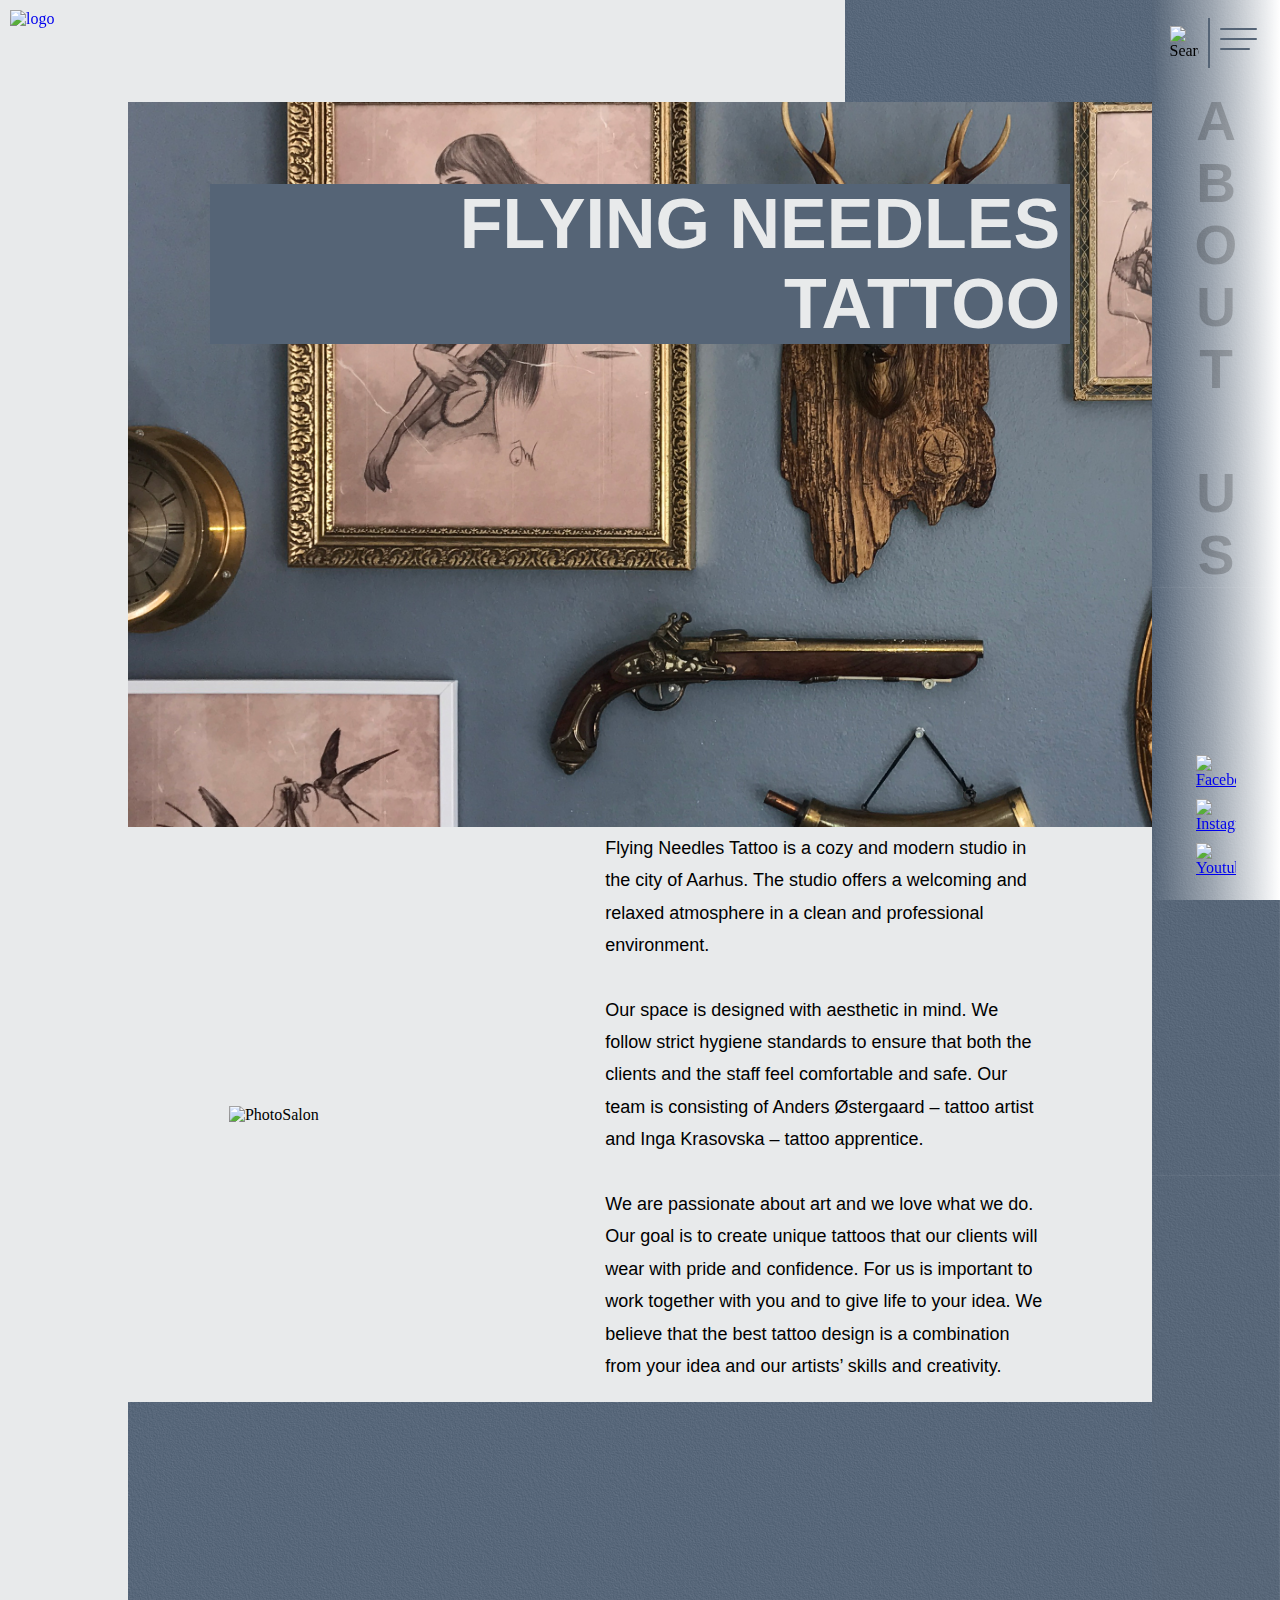
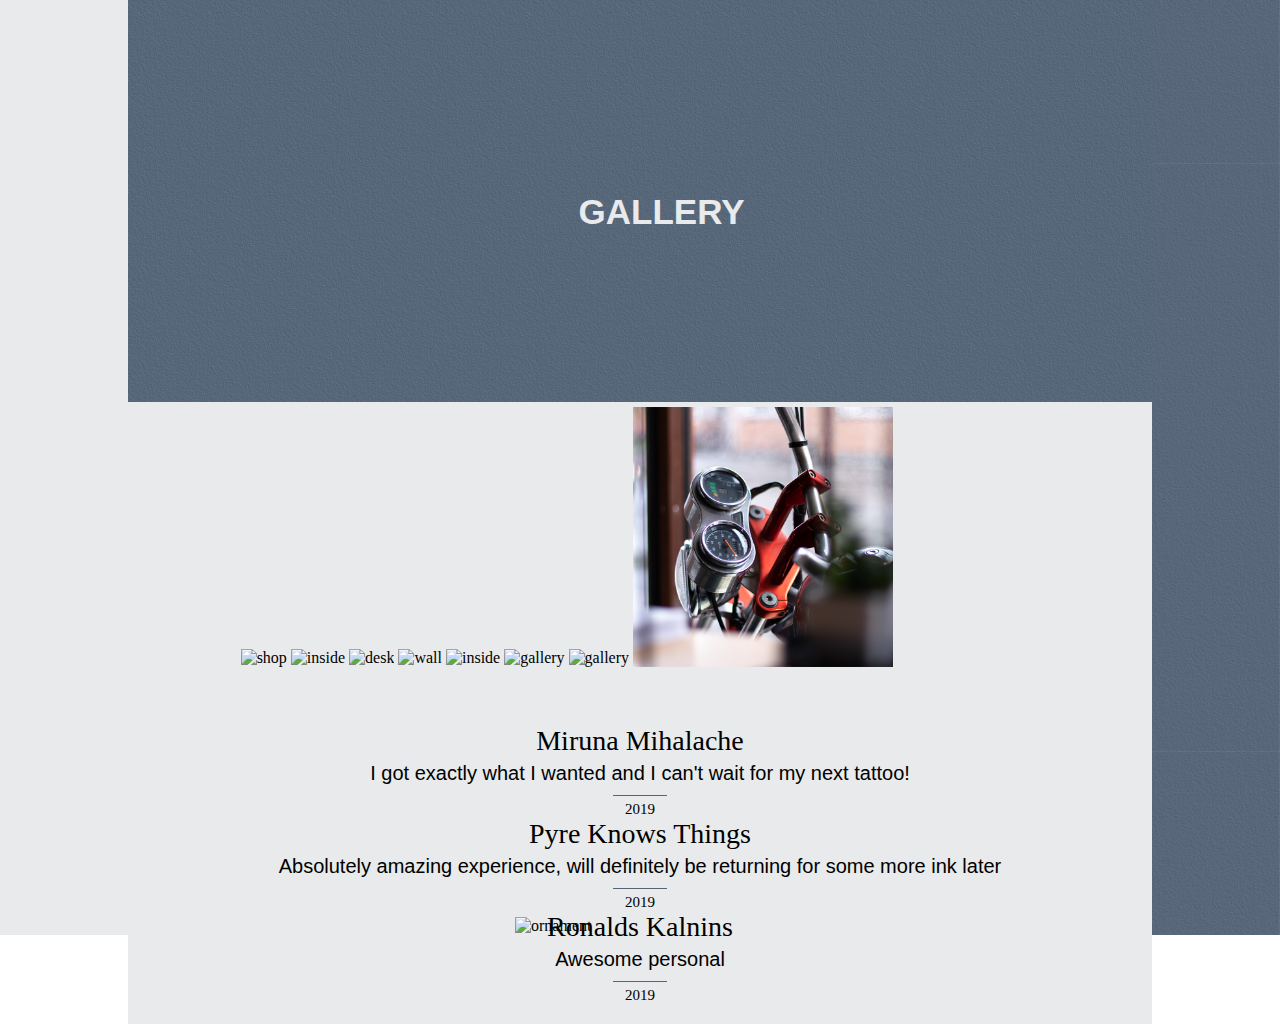
==== commit bef5ee62: "about us fixed, big photos added, autoplay feedback" ====
--- a/subpages/aboutus.html
+++ b/subpages/aboutus.html
@@ -59,17 +59,19 @@
 
             <section id="aboutus-desktop">
                 <div class="about_white_box"></div>
-                <div class="images-desktop photo1">
-
-
-                </div>
-
-                <section class="content1">
-
-                    <h1 class="parallax-header fnt-title">FLYING NEEDLES TATTOO</h1><br>
-                    <p class="parallax-header">Flying Needles Tattoo is a cozy and modern studio in the city of Aarhus. The studio offers a welcoming and relaxed atmosphere in a clean and professional environment. Our space is designed with aesthetic in mind. We follow strict hygiene standards to ensure that both the clients and the staff feel comfortable and safe. Our team is consisting of Anders Østergaard – tattoo artist and Inga Krasovska – tattoo apprentice. We are passionate about art and we love what we do. Our goal is to create unique tattoos that our clients will wear with pride and confidence. For us is important to work together with you and to give life to your idea. We believe that the best tattoo design is a combination from your idea and our artists’ skills and creativity.</p>
-
-                </section>
+                <div class="photo1">
+
+                    <h1 class="fnt-title">FLYING NEEDLES TATTOO</h1>
+
+                    <div class="content1">
+                       <img src="../images/Aboutus/intern.png" alt="PhotoSalon" class="div_photo">
+                        <p class="parallax-header">Flying Needles Tattoo is a cozy and modern studio in the city of Aarhus. The studio offers a welcoming and relaxed atmosphere in a clean and professional environment. <br><br>Our space is designed with aesthetic in mind. We follow strict hygiene standards to ensure that both the clients and the staff feel comfortable and safe. Our team is consisting of Anders Østergaard – tattoo artist and Inga Krasovska – tattoo apprentice. <br><br>We are passionate about art and we love what we do. Our goal is to create unique tattoos that our clients will wear with pride and confidence. For us is important to work together with you and to give life to your idea. We believe that the best tattoo design is a combination from your idea and our artists’ skills and creativity.</p>
+
+                    </div>
+
+                </div>
+
+
 
                 <div class="images-desktop photo2">
 
@@ -78,35 +80,35 @@
 
                 <div class="container-all">
                     <div class="image-container">
-                        <img src="../images/Aboutus/front-shop-square.png" class="gallery-about" alt="shop">
-                    </div>
-                    <div class="image-container">
-                        <img src="../images/Aboutus/inside.png" class="gallery-about" alt="inside">
-                    </div>
-                    <div class="image-container">
-                        <img src="../images/Aboutus/desk.png" class="gallery-about" alt="desk">
-                    </div>
-                    <div class="image-container">
-                        <img src="../images/Aboutus/wall.png" class="gallery-about" alt="wall">
-                    </div>
-                    <div class="image-container">
-                        <img src="../images/Aboutus/items.png" class="gallery-about" alt="inside">
-                    </div>
-                    <div class="image-container">
-                        <img src="../images/Aboutus/inside3.png" class="gallery-about" alt="gallery">
-                    </div>
-                    <div class="image-container">
-                        <img src="../images/Aboutus/inside2.png" class="gallery-about" alt="gallery">
-                    </div>
-                    <div class="image-container">
-                        <img src="../images/motor-square.png" class="gallery-about" alt="gallery">
+                        <img src="../images/Aboutus/front-shop-square.png" class="gallery-about aboutus1" alt="shop">
+                    </div>
+                    <div class="image-container">
+                        <img src="../images/Aboutus/inside.png" class="gallery-about aboutus2" alt="inside">
+                    </div>
+                    <div class="image-container">
+                        <img src="../images/Aboutus/desk.png" class="gallery-about aboutus3" alt="desk">
+                    </div>
+                    <div class="image-container">
+                        <img src="../images/Aboutus/wall.png" class="gallery-about aboutus4" alt="wall">
+                    </div>
+                    <div class="image-container">
+                        <img src="../images/Aboutus/items.png" class="gallery-about aboutus5" alt="inside">
+                    </div>
+                    <div class="image-container">
+                        <img src="../images/Aboutus/inside3.png" class="gallery-about aboutus6" alt="gallery">
+                    </div>
+                    <div class="image-container">
+                        <img src="../images/Aboutus/inside2.png" class="gallery-about aboutus7" alt="gallery">
+                    </div>
+                    <div class="image-container">
+                        <img src="../images/motor-square.png" class="gallery-about aboutus8" alt="gallery">
                     </div>
                 </div>
             </section>
 
             <div class="feedback-desktop">
                 <section class="feedback_section">
-                    <div class="feedback_container">
+                    <div class="feedback_auto">
                         <div>
                             <h1 class="feedback_header">Miruna Mihalache</h1>
                             <p class="feedback">I got exactly what I wanted and I can't wait for my next tattoo!</p>
--- a/css/aboutus.css
+++ b/css/aboutus.css
@@ -260,19 +260,19 @@
 
         #aboutus-desktop {
             display: block;
-            min-height: 100vh;
-            width: 100%;
-            transform-style: inherit;
         }
 
         /*background photos*/
         .photo1 {
-            display: flex;
             width: 100%;
             background-image: url(../images/wall.jpg);
             background-attachment: fixed;
             background-size: cover;
-            min-height: 800px;
+            min-height: 1300px;
+            display: flex;
+            flex-direction: column;
+            justify-content: space-between;
+            align-items: flex-end;
 
         }
 
@@ -299,12 +299,14 @@
 
         /*Parallax for the text*/
         .parallax-header {
+            display: block;
             font-family: azo-sans-web, sans-serif;
             font-style: normal;
             font-weight: 400;
-            font-size: 22px;
+            font-size: 18px;
             padding: 5px 30px 20px 30px;
             line-height: 1.8;
+            width: 50%;
 
 
         }
@@ -313,22 +315,33 @@
             font-family: azo-sans-web, sans-serif;
             font-style: normal;
             font-weight: 900;
-            font-size: 35px;
+            font-size: 70px;
             text-align: center;
-            color: #556476;
-        }
+            color: #E8EAEB;
+            text-align: end;
+            background-color: #556476;
+            margin: 8%;
+            padding: 0 10px;
+
+        }
+
 
         .content1 {
             display: block;
-            background: #E8EAEB;
-            position: relative;
-            z-index: 1;
-            float: right;
-            width: 55%;
-            padding-bottom: 20px;
-            text-align: justify;
-            margin-top: -20%;
-
+            display: flex;
+            flex-direction: row;
+            align-items: center;
+            justify-content: center;
+            background-color: #E8EAEB;
+            padding: 0 30px 0 0;
+        }
+
+        .div_photo {
+            width: 40%;
+            height: 40%;
+            padding-top: 4vw;
+            padding-bottom: 4vw;
+            padding-left: 4vw;
         }
 
         /*Gallery*/
@@ -378,7 +391,7 @@
             height: auto;
             background-color: #E8EAEB;
             align-items: center;
-            padding-left: 5%;
+            padding-left: 11%;
         }
 
         /*styling the feedback section*/
@@ -431,6 +444,7 @@
             background-color: #E8EAEB;
             display: flex;
             justify-content: center;
+            padding-top: 4vw;
         }
 
         .ornament3 {
@@ -438,4 +452,35 @@
 
         }
 
-    }
+
+        .about_us_big {
+            position: absolute;
+            position: fixed;
+            bottom: 8vw;
+            left: 30%;
+            z-index: 3;
+            width: 50vw;
+            height: 50vw;
+            max-width: 600px;
+            max-height: 600px;
+            border: 5px solid #556476;
+            padding: 0;
+            -webkit-box-shadow: 10px 10px 12px 0px rgba(0, 0, 0, 0.75);
+            -moz-box-shadow: 10px 10px 12px 0px rgba(0, 0, 0, 0.75);
+            box-shadow: 10px 10px 12px 0px rgba(0, 0, 0, 0.75);
+        }
+
+        .about_us_big:hover img {
+            transform: scale(1);
+  transition-duration: .3s;
+
+        }
+
+        .feedback_auto {
+            text-align: center;
+        padding: 20px 10px;
+        background-color: #E8EAEB;
+        }
+
+
+    }
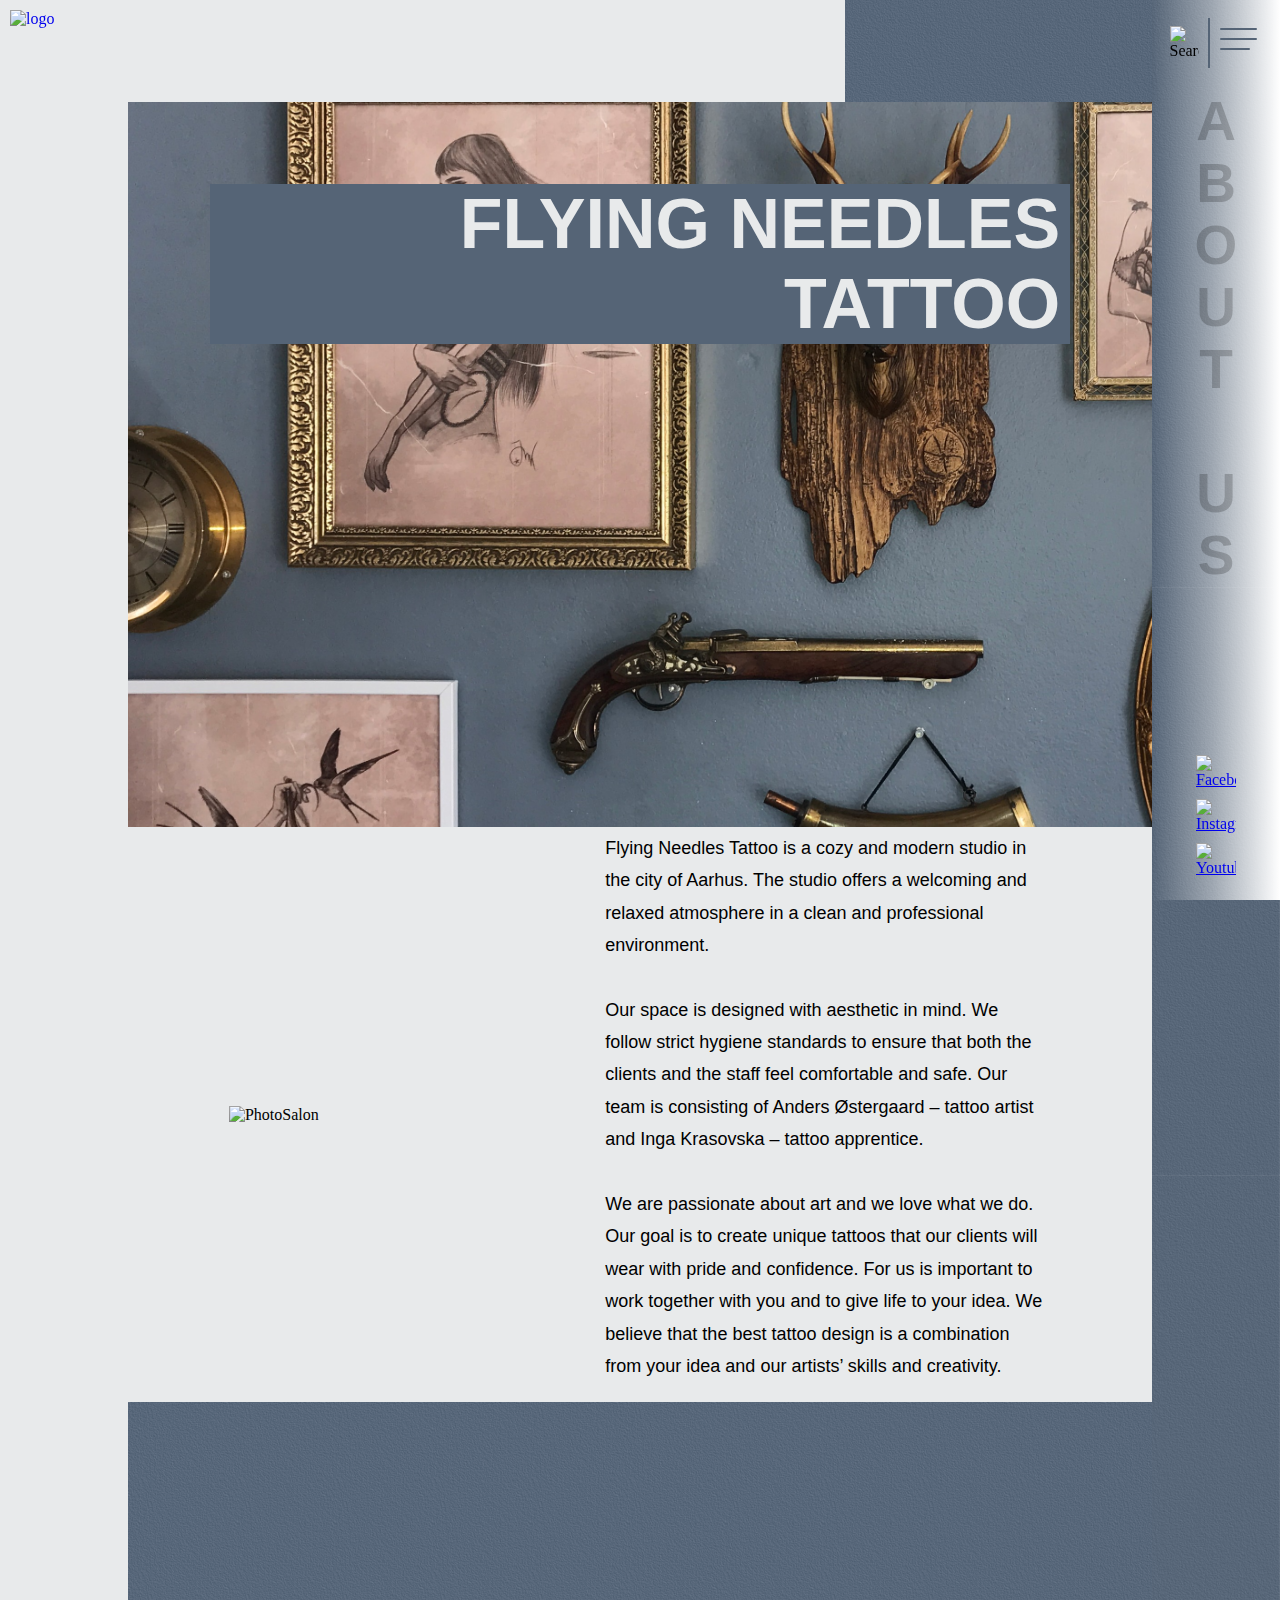
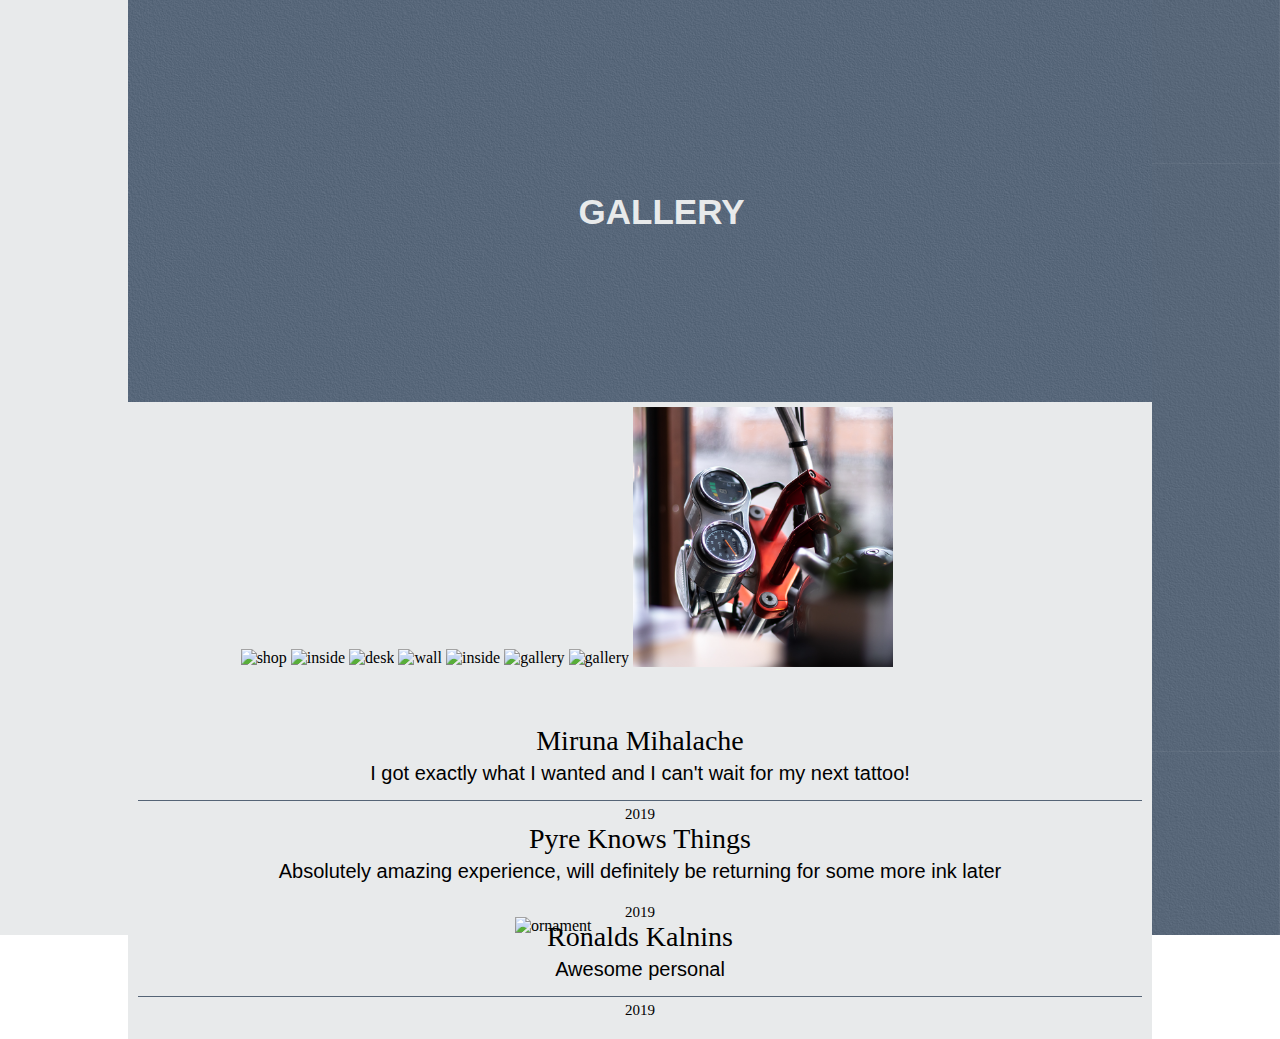
==== commit eb6bc06a: "meta tags written, codes validated, images optimized" ====
--- a/subpages/aboutus.html
+++ b/subpages/aboutus.html
@@ -4,7 +4,7 @@
 <head>
     <meta charset="utf-8">
     <title>Flying Needles Tattoo - tattoo salon in Aarhus</title>
-    <meta name="description" content="WRITE A UNIQUE CONTENT DESCRIPTION">
+    <meta name="description" content="Flying Needles Tattoo is a cozy and modern tattoo studio in the city of Aarhus. The studio offers a welcoming and relaxed atmosphere in a clean and professional environment">
     <meta name="viewport" content="width=device-width, initial-scale=1.0">
     <meta name="robots" content="noindex" />
     <link rel="stylesheet" href="https://use.typekit.net/lhq4rzb.css">
@@ -12,10 +12,10 @@
     <link rel="stylesheet" href="../css/basic.css">
     <link rel="stylesheet" href="../css/aboutus.css">
     <link rel="stylesheet" type="text/css" href="//cdn.jsdelivr.net/npm/slick-carousel@1.8.1/slick/slick.css" />
-    <script type="text/javascript" src="//code.jquery.com/jquery-migrate-1.2.1.min.js"></script>
-    <script type="text/javascript" src="//code.jquery.com/jquery-1.11.0.min.js"></script>
-    <script type="text/javascript" src="../js/slick.min.js"></script>
-    <script type="text/javascript" src="../js/js.js"></script>
+    <script src="//code.jquery.com/jquery-migrate-1.2.1.min.js"></script>
+    <script src="//code.jquery.com/jquery-1.11.0.min.js"></script>
+    <script src="../js/slick.min.js"></script>
+    <script src="../js/js.js"></script>
 </head>
 
 <body>
@@ -40,7 +40,7 @@
                     <span></span>
                     <span class="third_span"></span>
                     <ul id="navmenu">
-                        <button type="button" id="menuClose">&#x2715;</button>
+                        <li id="menuClose">&#x2715;</li>
                         <li><a href="../subpages/aboutus.html" class="navlink1">ABOUT US</a></li>
                         <li id="subLink"><a href="#" class="navlink2">ARTISTS</a><a href="../subpages/artists.html#anders_section" id="linkAnders">ANDERS</a><a href="../subpages/artists.html#inga_section" id="linkInga">INGA</a></li>
                         <li id="subLink2"><a href="#" class="navlink3">PROCEDURES</a><a href="../subpages/procedures.html#prepare_section" id="linkPrepare">HOW TO PREPARE</a><a href="../subpages/procedures.html#hygiene_section" id="linkHygiene">HYGIENE</a><a href="../subpages/procedures.html#aftercare_section" id="linkAftercare">AFTERCARE</a><a href="../subpages/procedures.html#products_section" id="linkProducts">PRODUCTS WE USE</a></li>
@@ -112,17 +112,17 @@
                         <div>
                             <h1 class="feedback_header">Miruna Mihalache</h1>
                             <p class="feedback">I got exactly what I wanted and I can't wait for my next tattoo!</p>
-                            <p1 class="feedback_date">2019</p1>
+                            <p class="feedback_date">2019</p>
                         </div>
                         <div>
                             <h1 class="feedback_header">Pyre Knows Things</h1>
                             <p class="feedback">Absolutely amazing experience, will definitely be returning for some more ink later</p>
-                            <p1 class="feedback_date">2019</p1>
+                            <p class="feedback_date">2019</p>
                         </div>
                         <div>
                             <h1 class="feedback_header">Ronalds Kalnins</h1>
                             <p class="feedback">Awesome personal</p>
-                            <p1 class="feedback_date">2019</p1>
+                            <p class="feedback_date">2019</p>
                         </div>
                     </div>
                 </section>
@@ -136,7 +136,9 @@
                     <h1 class="aboutus_header">FLYING NEEDLES</h1>
                     <p class="aboutus_text">Flying Needles Tattoo is a cozy and modern tattoo studio in the city of Aarhus. The studio offers a welcoming and relaxed atmosphere in a clean and professional environment.<br><br> Our space is designed with aesthetic in mind. We follow strict hygiene standards to ensure that both the clients and the staff feel comfortable and safe. <br><br>
 
-                        Our team is consisting of Anders Østergaard – tattoo artist and Inga Krasovska – tattoo apprentice. We are passionate about art and we love what we do. <br><br>Our goal is to create unique tattoos that our clients will wear with pride and confidence. For us is important to work together with you and to give life to your idea. We believe that the best tattoo design is a combination from your idea and our artists’ skills and creativity.</p>
+                       <video src="https://res.cloudinary.com/dmrakd5oh/video/upload/v1590582335/FlyingNeedles_1_sfmcll.mp4" class="landing_video" autoplay muted loop></video>
+
+                        <br><br>Our team is consisting of Anders Østergaard – tattoo artist and Inga Krasovska – tattoo apprentice. We are passionate about art and we love what we do. <br><br>Our goal is to create unique tattoos that our clients will wear with pride and confidence. For us is important to work together with you and to give life to your idea. We believe that the best tattoo design is a combination from your idea and our artists’ skills and creativity.</p>
                 </section>
             </div>
             <div class="gallery-mobile">
@@ -167,17 +169,17 @@
                         <div>
                             <h1 class="feedback_header">Miruna Mihalache</h1>
                             <p class="feedback">I got exactly what I wanted and I can't wait for my next tattoo!</p>
-                            <p1 class="feedback_date">2019</p1>
+                            <p class="feedback_date">2019</p>
                         </div>
                         <div>
                             <h1 class="feedback_header">Pyre Knows Things</h1>
                             <p class="feedback">Absolutely amazing experience, will definitely be returning for some more ink later</p>
-                            <p1 class="feedback_date">2019</p1>
+                            <p class="feedback_date">2019</p>
                         </div>
                         <div>
                             <h1 class="feedback_header">Ronalds Kalnins</h1>
                             <p class="feedback">Awesome personal</p>
-                            <p1 class="feedback_date">2019</p1>
+                            <p class="feedback_date">2019</p>
                         </div>
                     </div>
                 </section>
@@ -191,7 +193,7 @@
 
         <div class="side_footer">
 
-            <h class="breadcrumb">ABOUT US</h>
+            <h2 class="breadcrumb">ABOUT US</h2>
             <div class="SoMe_div_side">
                 <a href="https://www.facebook.com/Flyingneedlestattoo/?fref=tsl"><img src="../images/facebook.png" alt="FacebookIcon" class=SoMe_side></a>
                 <a href="https://www.instagram.com/aa_tattoo_flyingneedles_/"><img src="../images/instagram.png" alt="InstagramIcon" class=SoMe_side></a>
--- a/css/basic.css
+++ b/css/basic.css
@@ -164,7 +164,6 @@
     -webkit-transition: width 0.6s;
     -moz-transition: width 0.6;
     -o-transition: width 0.6;
-    transition: width 0.6;
 }
 
 .navlink1:Hover:before {
@@ -219,7 +218,6 @@
     -webkit-transition: width 0.6s;
     -moz-transition: width 0.6;
     -o-transition: width 0.6;
-    transition: width 0.6;
 }
 
 .navlink4:Hover:before {
@@ -259,7 +257,6 @@
     -webkit-transition: width 0.6s;
     -moz-transition: width 0.6;
     -o-transition: width 0.6;
-    transition: width 0.6;
 }
 
 .navlink5:Hover:before {
@@ -294,7 +291,6 @@
     -webkit-transition: width 0.6s;
     -moz-transition: width 0.6;
     -o-transition: width 0.6;
-    transition: width 0.6;
 }
 
 .navlink6:Hover:before {
@@ -373,7 +369,6 @@
     -webkit-transition: width 0.6s;
     -moz-transition: width 0.6;
     -o-transition: width 0.6;
-    transition: width 0.6;
 }
 
 #linkInga:Hover:before {
@@ -408,7 +403,6 @@
     -webkit-transition: width 0.6s;
     -moz-transition: width 0.6;
     -o-transition: width 0.6;
-    transition: width 0.6;
 }
 
 #linkPrepare:Hover:before {
@@ -445,7 +439,6 @@
     -webkit-transition: width 0.6s;
     -moz-transition: width 0.6;
     -o-transition: width 0.6;
-    transition: width 0.6;
 }
 
 #linkHygiene:Hover:before {
@@ -482,7 +475,6 @@
     -webkit-transition: width 0.6s;
     -moz-transition: width 0.6;
     -o-transition: width 0.6;
-    transition: width 0.6;
 }
 
 #linkAftercare:Hover:before {
@@ -519,7 +511,6 @@
     -webkit-transition: width 0.6s;
     -moz-transition: width 0.6;
     -o-transition: width 0.6;
-    transition: width 0.6;
 }
 
 #linkProducts:Hover:before {
@@ -606,7 +597,6 @@
         max-width: 50px;
         padding-right: 0.7vw;
         margin-top: 18px;
-        padding:
 }
 
     .textbox {
--- a/css/aboutus.css
+++ b/css/aboutus.css
@@ -1,7 +1,5 @@
     .search-box {
         width: 44px;
-        display: flex;
-        justify-content: flex-end;
         cursor: pointer;
 
     }
@@ -10,7 +8,6 @@
     .textbox {
         width: 0px;
         padding: 0;
-        transition: 0.6s;
         background-color: transparent;
 
 
@@ -52,6 +49,9 @@
         font-size: 18px;
     }
 
+.landing_video {
+    width: 100%;
+}
 
     /*this is the photo gallery */
 
@@ -96,7 +96,6 @@
     .slick-next:before {
         font-family: 'lato light';
         font-size: 60px;
-        line-height: ;
         color: white;
     }
 
@@ -197,13 +196,13 @@
         content: '•';
         text-align: center;
         color: #556476;
-        opacity: 0.70;
+        opacity: 0.7;
     }
 
     .slick-dots li.slick-active button:before {
         color: #556476;
         font-size: 70px;
-        opacity: 1;
+        opacity: 1.1;
     }
 
     .breadcrumb {
@@ -234,6 +233,10 @@
 
     @media only screen and (min-width: 768px) {
 
+
+        .landing_video {
+        display: none;
+}
         .aboutus-mobile {
             display: none;
         }
@@ -359,6 +362,8 @@
         .image-container:hover img {
             transform: scale(1.2);
             transition-duration: .3s;
+
+            cursor: pointer;
 
         }
 
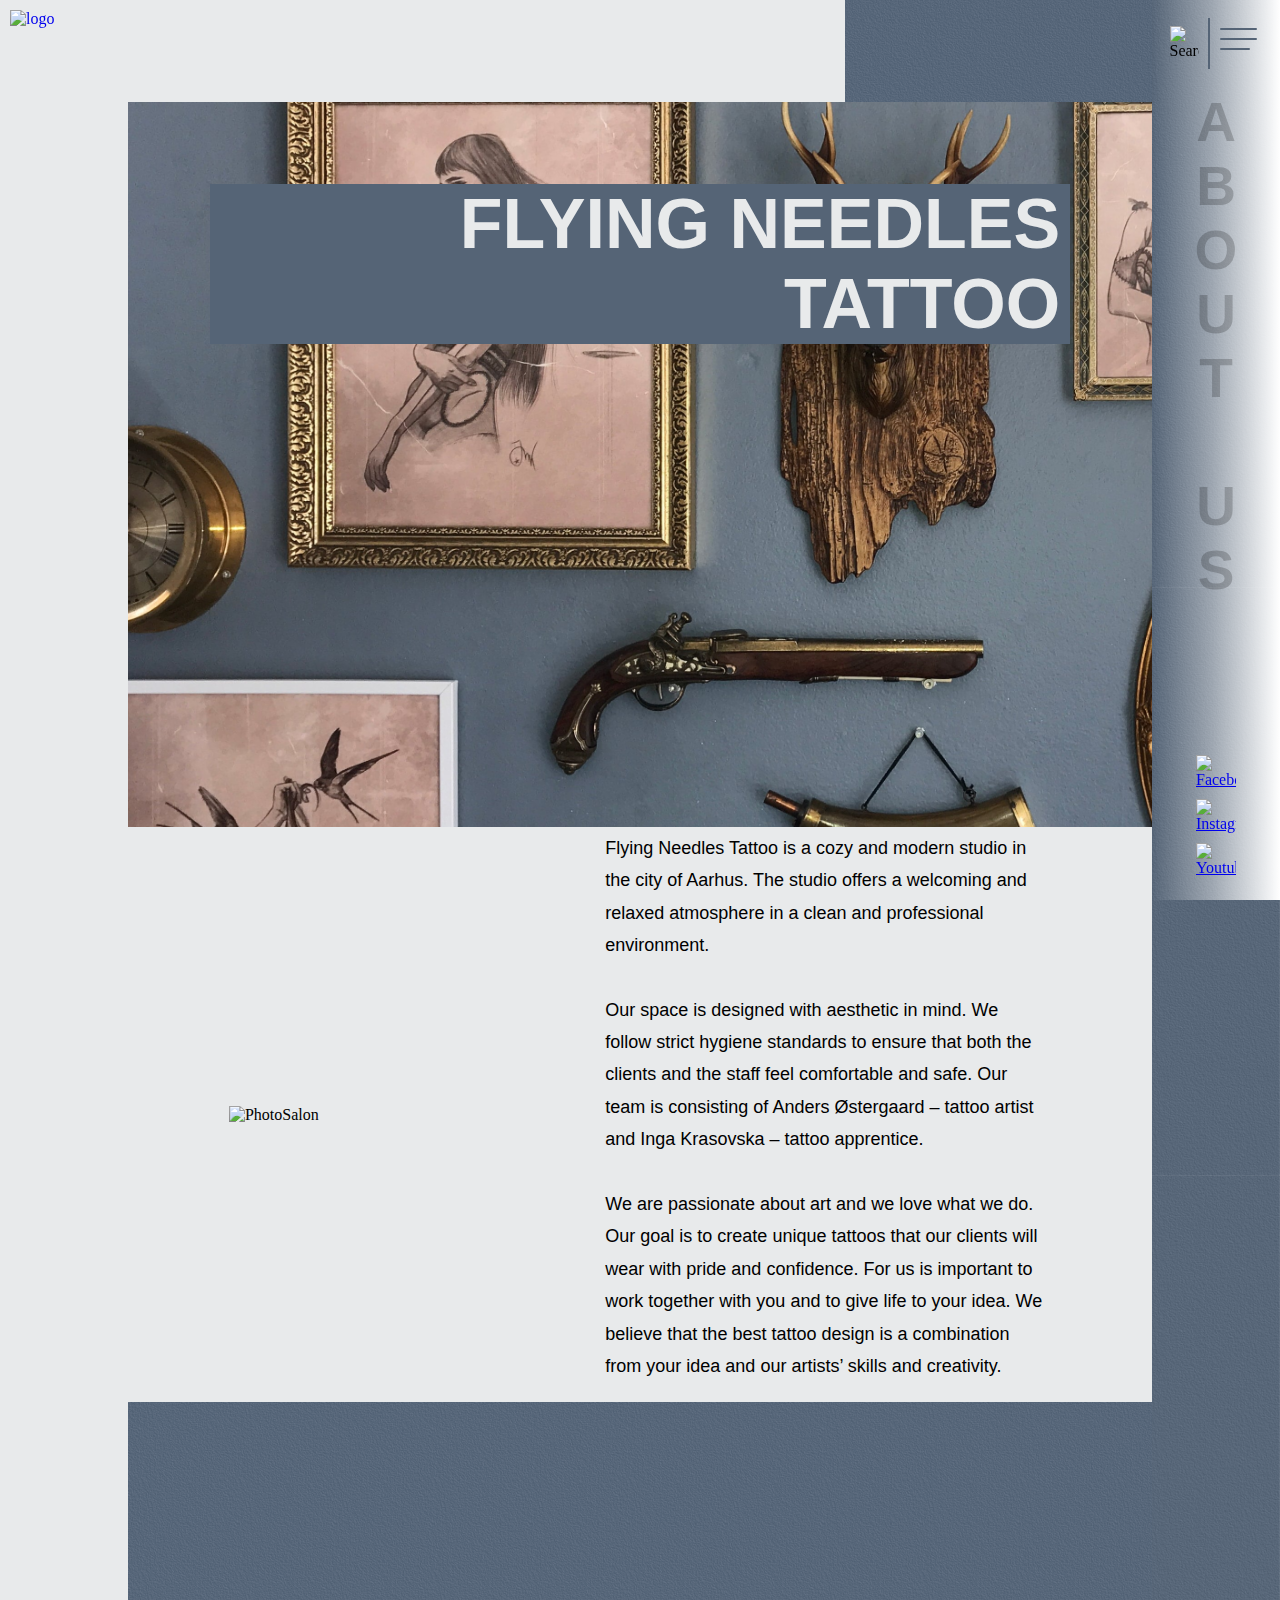
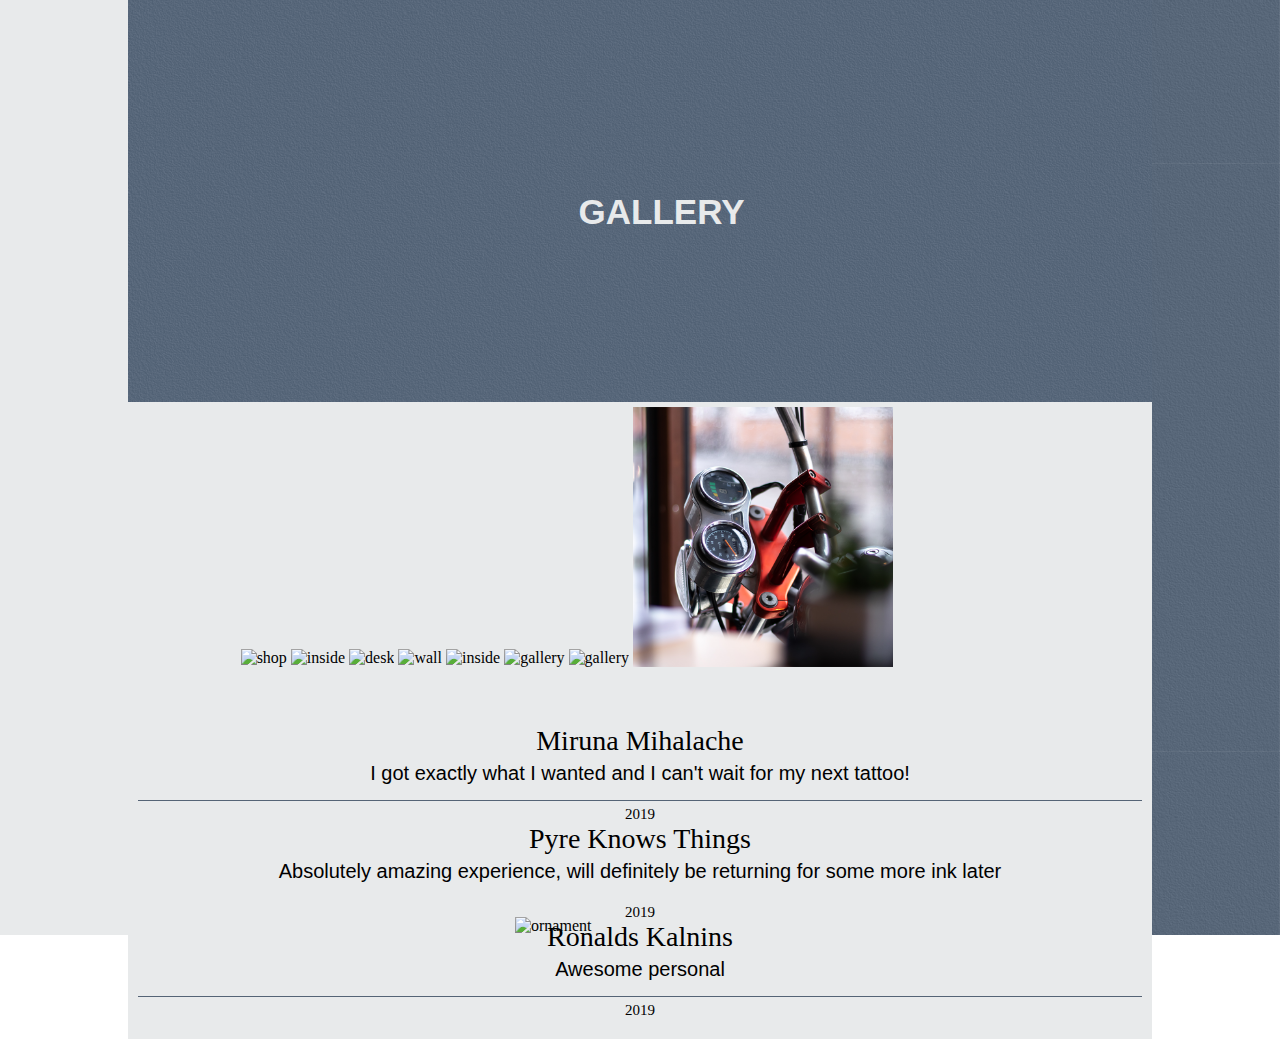
==== commit e8acc005: "breadcrumb fixed in safari" ====
--- a/subpages/aboutus.html
+++ b/subpages/aboutus.html
@@ -193,7 +193,7 @@
 
         <div class="side_footer">
 
-            <h2 class="breadcrumb">ABOUT US</h2>
+            <h2 class="breadcrumb">A<br>B<br>O<br>U<br>T<br><br> U<br>S</h2>
             <div class="SoMe_div_side">
                 <a href="https://www.facebook.com/Flyingneedlestattoo/?fref=tsl"><img src="../images/facebook.png" alt="FacebookIcon" class=SoMe_side></a>
                 <a href="https://www.instagram.com/aa_tattoo_flyingneedles_/"><img src="../images/instagram.png" alt="InstagramIcon" class=SoMe_side></a>
--- a/css/basic.css
+++ b/css/basic.css
@@ -46,6 +46,7 @@
 
 .search-box {
      width: 44px;
+    height: 38px;
      display: flex;
      justify-content: flex-end;
      cursor: pointer;
@@ -585,7 +586,6 @@
         position: fixed;
         right: 0;
         top: 0;
-        bottom: 0;
         background: linear-gradient(270deg, rgba(255,255,255,1) 0%, rgba(255,255,255,0.4237328506097561) 53%, rgba(255,255,255,0) 100%);
         height: 100%;
         align-items: flex-start;
@@ -594,6 +594,7 @@
 
     .search_icon {
     width: 5vw;
+        height: 4vw;
         max-width: 50px;
         padding-right: 0.7vw;
         margin-top: 18px;
@@ -621,6 +622,12 @@
 
     }
 
+    #navmenu {
+        background-image: url(../images/background-regularWeb.png);
+        background-size: contain;
+        background-repeat: repeat;
+    }
+
 
     #menu span {
     width: 37px;
@@ -683,12 +690,10 @@
     }
 
     .breadcrumb {
+        position: absolute;
         position: fixed;
         top: 10%;
-        writing-mode: vertical-rl;
-        text-orientation: mixed;
-        writing-mode: vertical-rl;
-        text-orientation: upright;
+        text-align: center;
         font-family: azo-sans-web, sans-serif;
         font-style: normal;
         font-weight: 900;
